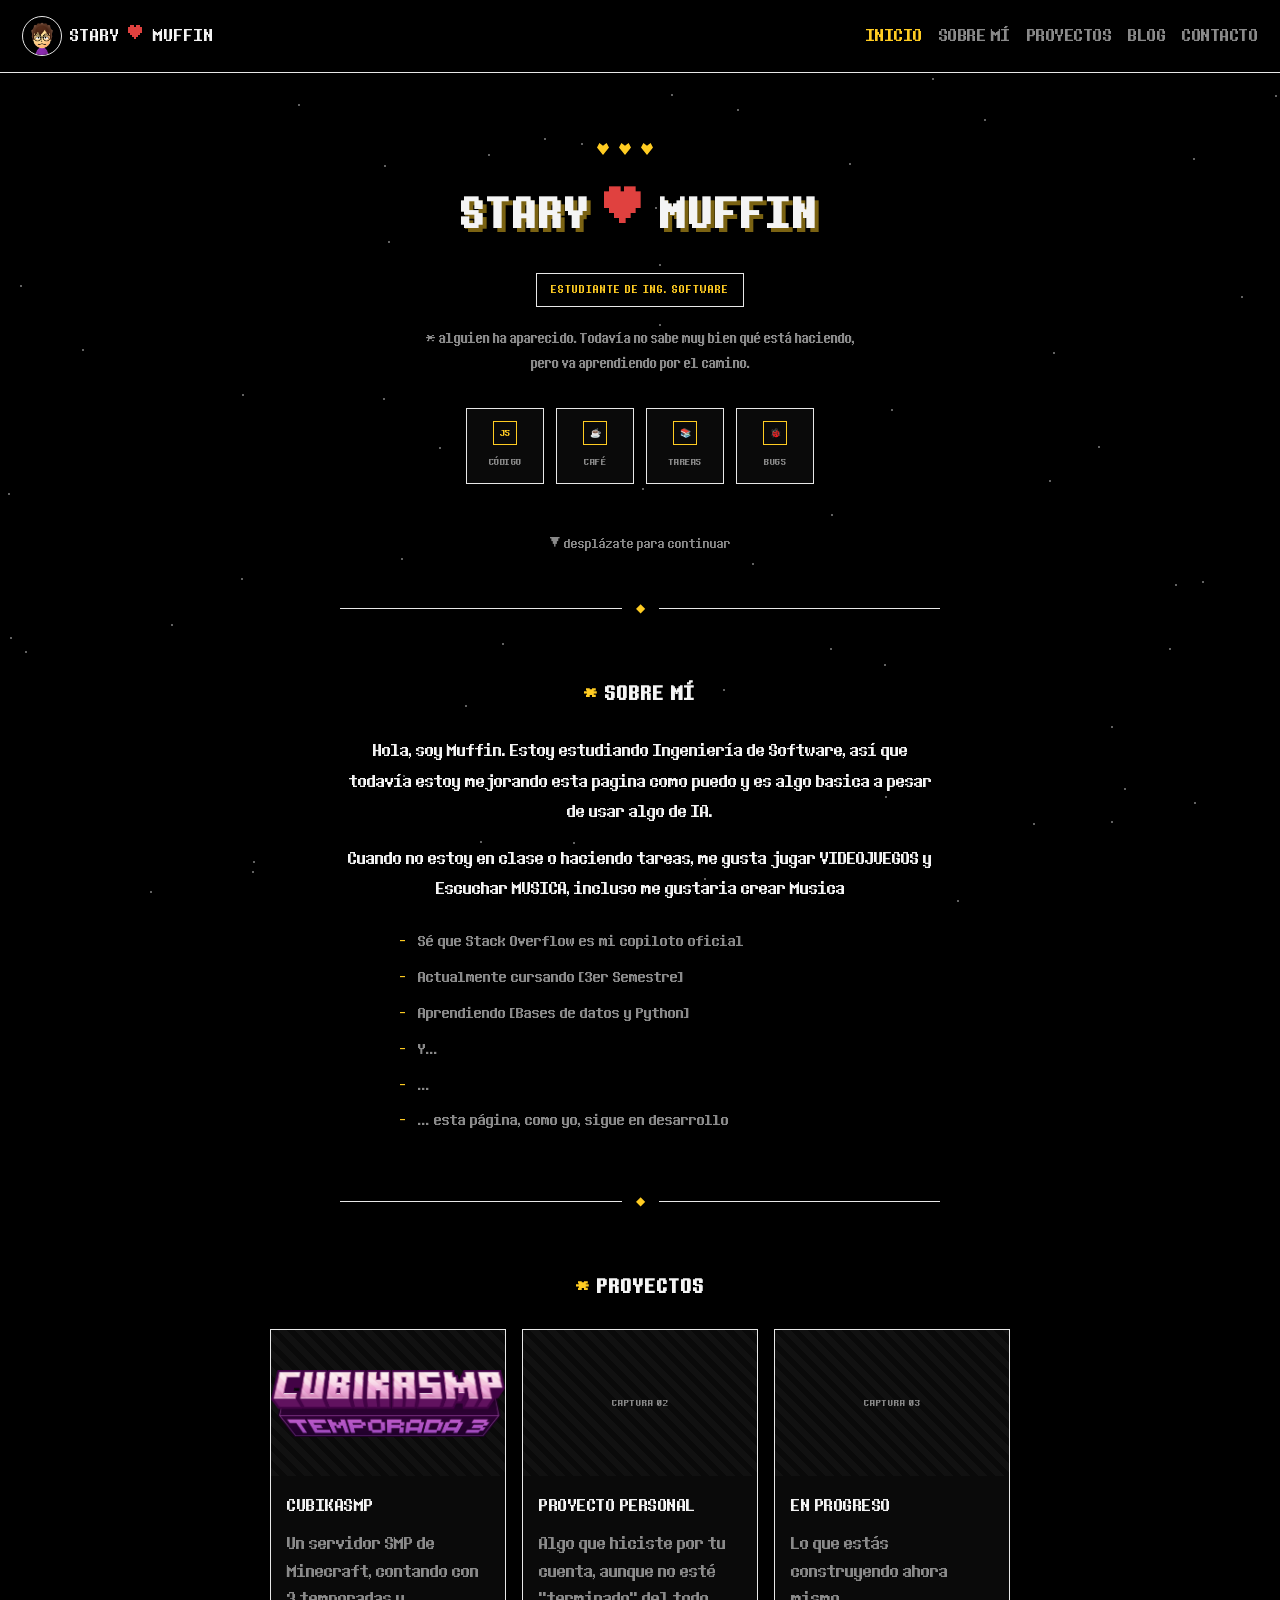
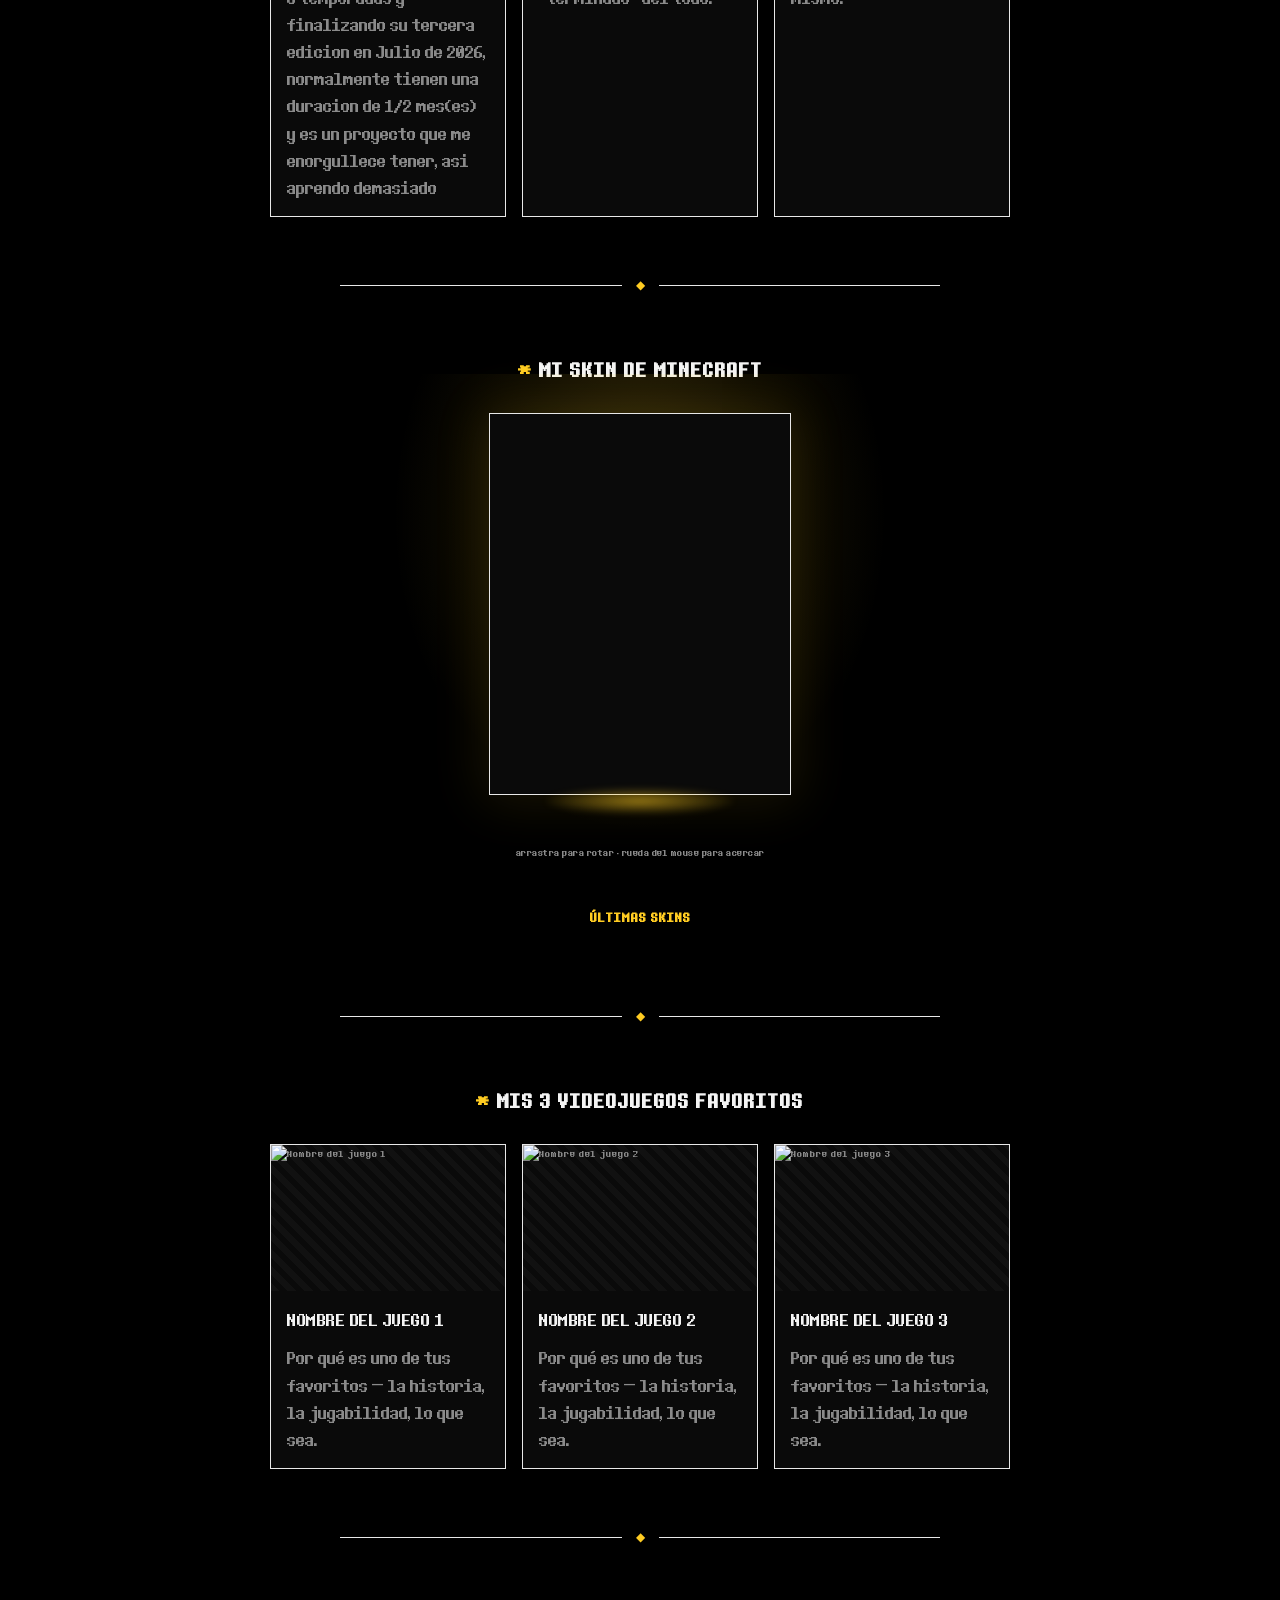
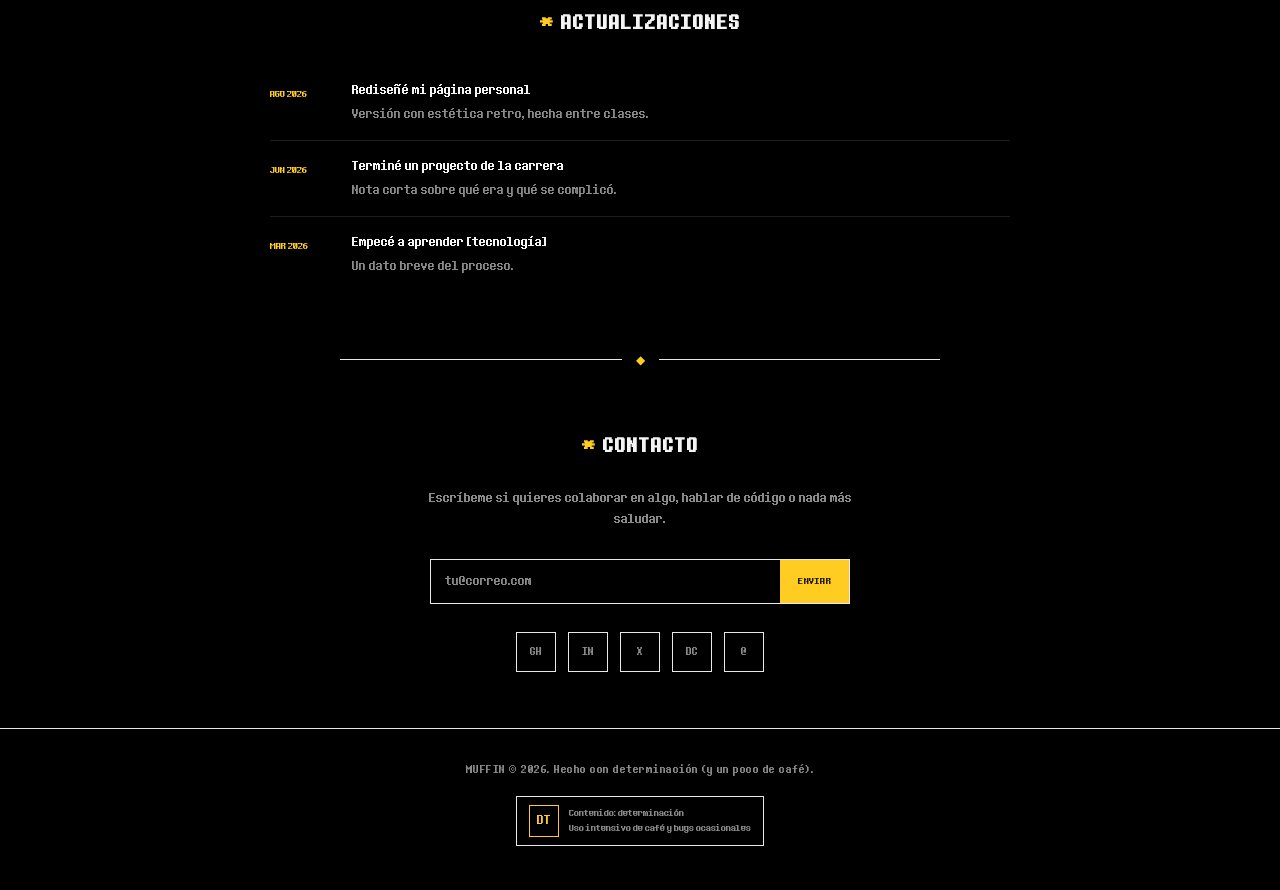
==== index.html @ 9b5c712a "Fix HTML formatting for navigation logo" ====
<!DOCTYPE html>
<html lang="es">
<head>
<meta charset="UTF-8">
<meta name="viewport" content="width=device-width, initial-scale=1.0, viewport-fit=cover">
<meta name="theme-color" content="#000000">
<title>STARYMUFFIN</title>
<link rel="stylesheet" href="style.css">
</head>
<body>

<div id="stars"></div>

<nav>
  <a href="#inicio" class="nav-logo"><span class="nav-avatar-wrap"><img class="nav-avatar nav-avatar-normal" src="images/avatar.png" alt="" onerror="this.style.display='none'"><img class="nav-avatar nav-avatar-hover" src="images/avatar-hover.png" alt="" onerror="this.style.display='none'"></span> STARY <span class="heart">♥</span> MUFFIN </a>
  <ul class="nav-links" id="navlinks">
    <li><a href="#inicio">INICIO</a></li>
    <li><a href="#sobre-mi">SOBRE MÍ</a></li>
    <li><a href="#proyectos">PROYECTOS</a></li>
    <li><a href="blog.html">BLOG</a></li>
    <li><a href="#contacto">CONTACTO</a></li>
  </ul>
</nav>

<section class="hero" id="inicio">
  <div class="souls"><div class="soul"></div><div class="soul"></div><div class="soul"></div></div>
  <h1> STARY <span class="heart">♥</span> MUFFIN </h1>
  <div class="chapter-tag">ESTUDIANTE DE ING. SOFTWARE</div>
  <p class="tagline">* alguien ha aparecido. Todavía no sabe muy bien qué está haciendo, pero va aprendiendo por el camino.</p>

  <div class="badge-row">
    <div class="badge"><div class="icon">JS</div><span class="label">CÓDIGO</span></div>
    <div class="badge"><div class="icon">☕</div><span class="label">CAFÉ</span></div>
    <div class="badge"><div class="icon">📚</div><span class="label">TAREAS</span></div>
    <div class="badge"><div class="icon">🐞</div><span class="label">BUGS</span></div>
  </div>

  <div class="scroll-hint">▼ desplázate para continuar</div>
</section>

<div class="divider"><span class="mark">◆</span></div>

<section id="sobre-mi">
  <h2><span class="mark">*</span> SOBRE MÍ</h2>
  <p>Hola, soy Muffin. Estoy estudiando Ingeniería de Software, así que todavía estoy mejorando esta pagina como puedo y es algo basica a pesar de usar algo de IA.</p>
  <p>Cuando no estoy en clase o haciendo tareas, me gusta jugar VIDEOJUEGOS y Escuchar MUSICA, incluso me gustaria crear Musica</p>
  <ul class="quirk-list">
    <li>Sé que Stack Overflow es mi copiloto oficial</li>
    <li>Actualmente cursando [3er Semestre]</li>
    <li>Aprendiendo [Bases de datos y Python]</li>
    <li>Y...</li>
    <li>...</li>
    <li>... esta página, como yo, sigue en desarrollo</li>
  </ul>
</section>

<div class="divider"><span class="mark">◆</span></div>

<section id="proyectos">
  <h2><span class="mark">*</span> PROYECTOS</h2>
  <div class="gallery">
    <a class="card" href="#">
      <div class="card-thumb"><img src="images/cubikasmpt3.png" alt="CUBIKASMP T3"></div>
      <div class="card-body">
        <div class="p-title">CUBIKASMP</div>
        <div class="p-desc">Un servidor SMP de Minecraft, contando con 3 temporadas y finalizando su tercera edicion en Julio de 2026, normalmente tienen una duracion de 1/2 mes(es) y es un proyecto que me enorgullece tener, asi aprendo demasiado</div>
      </div>
    </a>
    <a class="card" href="images/cubikasmpt3">
      <div class="card-thumb">CAPTURA 02</div>
      <div class="card-body">
        <div class="p-title">PROYECTO PERSONAL</div>
        <div class="p-desc">Algo que hiciste por tu cuenta, aunque no esté "terminado" del todo.</div>
      </div>
    </a>
    <a class="card" href="#">
      <div class="card-thumb">CAPTURA 03</div>
      <div class="card-body">
        <div class="p-title">EN PROGRESO</div>
        <div class="p-desc">Lo que estás construyendo ahora mismo.</div>
      </div>
    </a>
  </div>
</section>

<div class="divider"><span class="mark">◆</span></div>

<section id="minecraft">
  <h2><span class="mark">*</span> MI SKIN DE MINECRAFT</h2>
  <div class="mc-viewer-wrap">
    <div class="mc-stage-lg">
      <canvas id="mc-canvas" width="300" height="380"></canvas>
      <span class="mc-pedestal-lg"></span>
    </div>
    <div class="upload-status" id="mc-status" style="text-align:center;"></div>
    <p class="mc-hint">arrastra para rotar · rueda del mouse para acercar</p>
  </div>

  <h3 class="mc-sub-title">ÚLTIMAS SKINS</h3>
  <div class="mc-recent-grid" id="mc-recent-grid"></div>
</section>

<div class="divider"><span class="mark">◆</span></div>

<section id="videojuegos">
  <h2><span class="mark">*</span> MIS 3 VIDEOJUEGOS FAVORITOS</h2>
  <div class="gallery">
    <a class="card" href="#">
      <div class="card-thumb"><img src="images/juego1.png" alt="Nombre del juego 1"></div>
      <div class="card-body">
        <div class="p-title">NOMBRE DEL JUEGO 1</div>
        <div class="p-desc">Por qué es uno de tus favoritos — la historia, la jugabilidad, lo que sea.</div>
      </div>
    </a>
    <a class="card" href="#">
      <div class="card-thumb"><img src="images/juego2.png" alt="Nombre del juego 2"></div>
      <div class="card-body">
        <div class="p-title">NOMBRE DEL JUEGO 2</div>
        <div class="p-desc">Por qué es uno de tus favoritos — la historia, la jugabilidad, lo que sea.</div>
      </div>
    </a>
    <a class="card" href="#">
      <div class="card-thumb"><img src="images/juego3.png" alt="Nombre del juego 3"></div>
      <div class="card-body">
        <div class="p-title">NOMBRE DEL JUEGO 3</div>
        <div class="p-desc">Por qué es uno de tus favoritos — la historia, la jugabilidad, lo que sea.</div>
      </div>
    </a>
  </div>
</section>

<div class="divider"><span class="mark">◆</span></div>

<section>
  <h2><span class="mark">*</span> ACTUALIZACIONES</h2>
  <div class="timeline">
    <div class="tl-item">
      <div class="tl-date">AGO 2026</div>
      <div class="tl-text"><div class="tl-title">Rediseñé mi página personal</div><div class="tl-sub">Versión con estética retro, hecha entre clases.</div></div>
    </div>
    <div class="tl-item">
      <div class="tl-date">JUN 2026</div>
      <div class="tl-text"><div class="tl-title">Terminé un proyecto de la carrera</div><div class="tl-sub">Nota corta sobre qué era y qué se complicó.</div></div>
    </div>
    <div class="tl-item">
      <div class="tl-date">MAR 2026</div>
      <div class="tl-text"><div class="tl-title">Empecé a aprender [tecnología]</div><div class="tl-sub">Un dato breve del proceso.</div></div>
    </div>
  </div>
</section>

<div class="divider"><span class="mark">◆</span></div>

<section id="contacto">
  <h2><span class="mark">*</span> CONTACTO</h2>
  <p class="contact-lead">Escríbeme si quieres colaborar en algo, hablar de código o nada más saludar.</p>
  <form class="contact-form" onsubmit="return false;">
    <input type="email" placeholder="tu@correo.com" required>
    <button type="submit">ENVIAR</button>
  </form>
  <div class="social-row">
    <a href="#" title="GitHub">GH</a>
    <a href="https://www.instagram.com/bru.6z.alr21/" title="Instagram">IN</a>
    <a href="#" title="X / Twitter">X</a>
    <a href="https://discord.gg/nAnSGYSqrS" title="Discord">DC</a>
    <a href="mailto:bruceeabdiel321@gmail.com" title="Correo">@</a>
  </div>
</section>

<footer>
  <div class="copy">MUFFIN © 2026. Hecho con determinación (y un poco de café).</div>
  <div class="rating-box">
    <div class="r-mark">DT</div>
    <div class="r-desc">Contenido: determinación<br>Uso intensivo de café y bugs ocasionales</div>
  </div>
</footer>

<script src="stars.js"></script>
<script src="font-detect.js"></script>
<script>
const sections = document.querySelectorAll('section[id]');
const navLinks = document.querySelectorAll('#navlinks a');
const obs = new IntersectionObserver((entries)=>{
  entries.forEach(entry=>{
    if(entry.isIntersecting){
      navLinks.forEach(l=>l.classList.remove('active'));
      const active = document.querySelector('#navlinks a[href="#'+entry.target.id+'"]');
      if(active) active.classList.add('active');
    }
  });
},{rootMargin:'-40% 0px -50% 0px'});
sections.forEach(s=>obs.observe(s));
</script>

<script type="module">
  import * as skinview3d from "https://cdn.jsdelivr.net/npm/skinview3d@3.4.2/+esm";
  window.skinview3d = skinview3d;
  window.dispatchEvent(new Event('skinview3d-ready'));
</script>
<script src="minecraft-skin.js"></script>

</body>
</html>
---- style.css ----
@import url('https://fonts.googleapis.com/css2?family=Press+Start+2P&family=VT323&display=swap');

/*
  DETERMINATION SANS / DETERMINATION MONO
  ----------------------------------------
  Recreación hecha por fans de la fuente propietaria de Undertale/Deltarune
  (creada por Toby Fox). No se incrusta el archivo binario aquí porque no
  hay forma de garantizar un enlace de descarga permanente y con licencia
  clara.

  Para tener la fuente 100% real:
  1. Descarga "Determination Sans Web" (dafont.com o fontstruct.com).
  2. Crea una carpeta "fonts" junto a estos archivos.
  3. Copia ahí los .woff / .woff2 / .ttf.
  4. Ajusta las rutas de @font-face si el nombre del archivo cambia.

  Sin la fuente, el sitio cae automáticamente a Press Start 2P
  (pixel font libre), así que igual se ve bien desde el primer momento.
*/
@font-face{
  font-family:'Determination Sans';
  src:url('./fonts/DeterminationSansWeb-Regular.woff2') format('woff2'),
      url('./fonts/DeterminationSansWeb-Regular.woff') format('woff'),
      url('./fonts/DeterminationSansWeb-Regular.ttf') format('truetype');
  font-display:swap;
}

:root{
  --bg:#000000;
  --panel:#0a0a0a;
  --white:#f4f4f4;
  --dim:#8a8a8a;
  --gold:#ffcc22;
  --gold-dim:#7a6212;
  --border:#e8e8e8;
  --pixel:'Determination Sans','Press Start 2P',monospace;
}

*{box-sizing:border-box;margin:0;padding:0;}

/* Los <button> no heredan la tipografía de la página por defecto en
   los navegadores (usan la fuente del sistema) — esto lo corrige para
   TODOS los botones del sitio de una sola vez (post-card, select-card,
   filtros de etiquetas, etc.), aunque no tengan su propio font-family. */
button{font-family:inherit;}
html{scroll-behavior:smooth;}

html,body{background:var(--bg);color:var(--white);min-height:100%;}

body{
  font-family:var(--pixel);
  font-size:13px;
  line-height:2;
  position:relative;
  overflow-x:hidden;
}

/* Si el navegador confirmó que Determination Sans cargó de verdad
   (ver font-detect.js), el texto de lectura se agranda un poco —
   esa fuente se ve más chica que el respaldo Press Start 2P al
   mismo tamaño en px. Solo afecta texto, no botones/etiquetas/nav. */
html.has-determination-sans body{ font-size:15px; }
html.has-determination-sans .hero p.tagline{ font-size:15px; }
html.has-determination-sans .page-header p{ font-size:14px; }
html.has-determination-sans #sobre-mi p{ font-size:16px; }
html.has-determination-sans .contact-lead{ font-size:14px; }
html.has-determination-sans .post-card .pc-title{ font-size:17px; }
html.has-determination-sans .post-card .pc-excerpt{ font-size:14px; }
html.has-determination-sans .post-detail .pd-body{ font-size:15px; }

/* estrellas de fondo */
#stars{position:fixed;inset:0;z-index:0;pointer-events:none;}
.star{position:absolute;width:2px;height:2px;background:var(--white);opacity:.4;animation:twinkle 3s infinite ease-in-out;}
@keyframes twinkle{0%,100%{opacity:.12;}50%{opacity:.8;}}

/* ---------- nav ---------- */
nav{
  position:sticky;top:0;z-index:10;
  display:flex;align-items:center;justify-content:space-between;
  padding:16px 22px;
  background:rgba(0,0,0,.92);
  border-bottom:1px solid var(--border);
}
.nav-logo{font-family:var(--pixel);font-size:16px;letter-spacing:1px;color:var(--white);text-decoration:none;display:inline-flex;align-items:center;gap:8px;}
.nav-logo .heart{color:#e0413f;}
.nav-avatar-wrap{position:relative;width:40px;height:40px;flex:none;display:inline-block;}
.nav-avatar-wrap .nav-avatar{position:absolute;top:0;left:0;width:40px;height:40px;object-fit:cover;border:1px solid var(--border);border-radius:50%;transition:opacity .15s ease;}
.nav-avatar-wrap .nav-avatar-hover{opacity:0;}
.nav-logo:hover .nav-avatar-normal{opacity:0;}
.nav-logo:hover .nav-avatar-hover{opacity:1;}
.nav-links{display:flex;flex-wrap:wrap;gap:16px;list-style:none;}
.nav-links a{font-family:var(--pixel);font-size:16px;letter-spacing:.5px;color:var(--dim);text-decoration:none;transition:color .15s;}
.nav-links a:hover,.nav-links a.active{color:var(--gold);}

/* ---------- hero (home) ---------- */
.hero{position:relative;z-index:1;text-align:center;padding:70px 18px 40px;}
.souls{display:flex;justify-content:center;gap:10px;margin-bottom:20px;transform: translateX(-15px); /* Mueve los corazones a la izquierda */}
.soul{width:12px;height:12px;background:var(--gold);clip-path:polygon(50% 100%,0% 38%,20% 0%,50% 22%,80% 0%,100% 38%);animation:pulse 1.6s infinite ease-in-out;}
.soul:nth-child(2){animation-delay:.2s;}
.soul:nth-child(3){animation-delay:.4s;}
@keyframes pulse{0%,100%{transform:scale(1);opacity:.6;}50%{transform:scale(1.25);opacity:1;}}

.hero h1{font-family:var(--pixel);font-size:clamp(20px,6vw,40px);letter-spacing:3px;color:var(--white);text-shadow:4px 4px 0 var(--gold-dim);}
.hero h1 .heart{color:#e0413f;text-shadow:none;}

.chapter-tag{display:inline-block;margin-top:18px;padding:6px 14px;border:1px solid var(--border);font-size:10px;letter-spacing:1px;color:var(--gold);}

.hero p.tagline{margin-top:20px;font-size:13px;line-height:1.9;color:var(--dim);max-width:440px;margin-left:auto;margin-right:auto;}

.badge-row{display:flex;flex-wrap:wrap;justify-content:center;gap:12px;margin-top:32px;}
.badge{display:flex;flex-direction:column;align-items:center;gap:8px;width:78px;padding:12px 4px;border:1px solid var(--border);background:var(--panel);}
.badge .icon{width:24px;height:24px;border:1px solid var(--gold);display:flex;align-items:center;justify-content:center;font-size:9px;color:var(--gold);}
.badge span.label{font-size:9px;color:var(--dim);letter-spacing:.5px;text-align:center;}

.scroll-hint{margin-top:50px;font-size:11px;color:var(--dim);animation:bob 1.6s infinite ease-in-out;}
@keyframes bob{0%,100%{transform:translateY(0);}50%{transform:translateY(6px);}}

/* ---------- small page header (blog / new post) ---------- */
.page-header{position:relative;z-index:1;text-align:center;padding:56px 18px 20px;}
.page-header h1{font-family:var(--pixel);font-size:clamp(18px,5vw,28px);letter-spacing:2px;color:var(--white);text-shadow:3px 3px 0 var(--gold-dim);}
.page-header p{margin-top:16px;font-size:12px;line-height:1.8;color:var(--dim);max-width:440px;margin-left:auto;margin-right:auto;}

/* ---------- divider ---------- */
.divider{position:relative;z-index:1;display:flex;align-items:center;gap:14px;max-width:640px;margin:0 auto;padding:0 20px;}
.divider::before,.divider::after{content:"";flex:1;height:1px;background:var(--border);}
.divider .mark{color:var(--gold);font-size:12px;}

/* ---------- section shells ---------- */
section{position:relative;z-index:1;max-width:780px;margin:0 auto;padding:56px 20px;}
section h2{font-family:var(--pixel);font-size:clamp(14px,3vw,18px);letter-spacing:1px;color:var(--white);margin-bottom:24px;text-align:center;}
section h2 .mark{color:var(--gold);}

/* ---------- about ---------- */
#sobre-mi p{font-size:16px;line-height:1.9;color:var(--white);max-width:600px;margin:0 auto 16px;text-align:center;}
.quirk-list{list-style:none;max-width:480px;margin:26px auto 0;display:flex;flex-direction:column;gap:12px;}
.quirk-list li{font-size:14px;line-height:1.7;color:var(--dim);padding-left:18px;position:relative;}
.quirk-list li::before{content:"-";position:absolute;left:0;color:var(--gold);}

/* ---------- gallery / cards ---------- */
.gallery{display:grid;grid-template-columns:repeat(auto-fit,minmax(200px,1fr));gap:16px;margin-top:8px;}
.card{border:1px solid var(--border);background:var(--panel);overflow:hidden;text-decoration:none;color:inherit;display:block;transition:transform .15s, border-color .15s;}
.card:hover{transform:translateY(-4px);border-color:var(--gold);}
.card-thumb{aspect-ratio:16/10;background:repeating-linear-gradient(45deg, #111 0 6px, #0a0a0a 6px 12px);display:flex;align-items:center;justify-content:center;font-size:9px;color:var(--dim);letter-spacing:1px;}
.card-thumb img {width: 100%;height: 100%; object-fit: contain; /* Esto obliga a la imagen a no cortarse */display: block;}
.card-body{padding:14px 16px;}
.card-body .p-title{font-size:16px;color:var(--white);letter-spacing:.5px;margin-bottom:8px;}
.card-body .p-desc{font-size:16px;line-height:1.7;color:var(--dim);}

/* ---------- wip / links box ---------- */
.ribbon-box{position:relative;border:1px solid var(--border);background:var(--panel);padding:36px 26px;text-align:center;overflow:hidden;}
.ribbon-box::before{content:"WIP";position:absolute;top:14px;left:-38px;transform:rotate(-45deg);background:var(--gold);color:#221a02;font-size:8px;letter-spacing:1px;padding:5px 44px;}
.ribbon-box h3{font-size:15px;letter-spacing:1px;margin-bottom:14px;}
.ribbon-box p{font-size:12px;line-height:1.8;color:var(--dim);max-width:440px;margin:0 auto 24px;}
.btn-row{display:flex;flex-wrap:wrap;justify-content:center;gap:10px;}
.btn{font-family:var(--pixel);font-size:10px;letter-spacing:.5px;color:var(--white);background:transparent;border:1px solid var(--border);padding:12px 16px;text-decoration:none;display:inline-block;cursor:pointer;transition:border-color .15s, color .15s;}
.btn:hover{border-color:var(--gold);color:var(--gold);}
.btn.btn-gold{background:var(--gold);border-color:var(--gold);color:#221a02;}
.btn.btn-gold:hover{color:#221a02;opacity:.85;}

/* ---------- timeline ---------- */
.timeline{display:flex;flex-direction:column;gap:0;margin-top:8px;}
.tl-item{display:flex;gap:18px;padding:16px 0;border-bottom:1px solid #1c1c1c;}
.tl-item:last-child{border-bottom:none;}
.tl-date{font-size:9px;color:var(--gold);min-width:64px;padding-top:4px;}
.tl-text .tl-title{font-size:12px;line-height:1.6;color:var(--white);margin-bottom:6px;}
.tl-text .tl-sub{font-size:11px;line-height:1.6;color:var(--dim);}

/* ---------- contact ---------- */
.contact-lead{text-align:center;font-size:12px;line-height:1.8;color:var(--dim);max-width:440px;margin:0 auto 28px;}
.contact-form{display:flex;gap:0;max-width:420px;margin:0 auto;border:1px solid var(--border);}
.contact-form input{flex:1;background:transparent;border:none;outline:none;color:var(--white);font-family:var(--pixel);font-size:11px;padding:14px 14px;}
.contact-form input::placeholder{color:var(--dim);}
.contact-form button{background:var(--gold);border:none;color:#221a02;font-family:var(--pixel);font-size:9px;letter-spacing:.5px;padding:0 18px;cursor:pointer;}

.social-row{display:flex;justify-content:center;gap:12px;margin-top:28px;}
.social-row a{width:40px;height:40px;border:1px solid var(--border);display:flex;align-items:center;justify-content:center;font-size:10px;color:var(--dim);text-decoration:none;transition:color .15s, border-color .15s;}
.social-row a:hover{color:var(--gold);border-color:var(--gold);}

/* ---------- footer ---------- */
footer{position:relative;z-index:1;border-top:1px solid var(--border);padding:32px 20px 44px;text-align:center;}
footer .copy{font-size:10px;color:var(--dim);letter-spacing:.5px;line-height:1.7;}
.rating-box{display:inline-flex;align-items:center;gap:10px;margin-top:18px;border:1px solid var(--border);padding:8px 12px;}
.rating-box .r-mark{font-size:11px;color:var(--gold);border:1px solid var(--gold);padding:4px 7px;}
.rating-box .r-desc{font-size:9px;line-height:1.6;color:var(--dim);text-align:left;}

/* ================= BLOG ================= */
.blog-toolbar{display:flex;flex-wrap:wrap;align-items:center;justify-content:space-between;gap:16px;max-width:780px;margin:0 auto 30px;padding:0 20px;position:relative;z-index:1;}
.tag-filters{display:flex;flex-wrap:wrap;gap:8px;}
.tag-btn{font-family:var(--pixel);font-size:9px;letter-spacing:.5px;color:var(--dim);background:transparent;border:1px solid var(--border);padding:8px 12px;cursor:pointer;transition:color .15s,border-color .15s;}
.tag-btn:hover{color:var(--white);}
.tag-btn.active{color:#221a02;background:var(--gold);border-color:var(--gold);}

.post-list{display:flex;flex-direction:column;gap:14px;max-width:780px;margin:0 auto;padding:0 20px 60px;position:relative;z-index:1;}
.post-card{display:flex;align-items:stretch;width:100%;text-align:left;background:var(--panel);border:1px solid var(--border);padding:0;cursor:pointer;transition:border-color .15s;overflow:hidden;}
.post-card:hover{border-color:var(--gold);}
.post-card .pc-cover{width:140px;height:140px;flex:none;object-fit:contain;background:var(--bg);display:block;border-right:1px solid var(--border);}
.post-card .pc-inner{flex:1;min-width:0;padding:16px 20px;display:flex;flex-direction:column;justify-content:center;gap:4px;}
.post-card .pc-top{display:flex;flex-wrap:wrap;align-items:baseline;justify-content:space-between;gap:8px;}
.post-card .pc-title{font-size:18px;letter-spacing:.5px;color:var(--white);}
.post-card .pc-date{font-size:11px;color:var(--gold);white-space:nowrap;}
.post-card .pc-excerpt{
  font-size:15px;line-height:1.7;color:var(--dim);margin:2px 0 8px;
  display:-webkit-box;-webkit-line-clamp:2;-webkit-box-orient:vertical;overflow:hidden;
}
.post-card .pc-tags{display:flex;flex-wrap:wrap;align-items:center;gap:6px;}
.post-card .pc-more{margin-left:auto;font-size:9px;color:var(--dim);letter-spacing:.5px;white-space:nowrap;transition:color .15s;}
.post-card:hover .pc-more{color:var(--gold);}

@media (max-width:560px){
  .post-card{flex-direction:column;}
  .post-card .pc-cover{width:100%;height:170px;border-right:none;border-bottom:1px solid var(--border);}
}
.pill{font-size:9px;letter-spacing:.5px;color:var(--gold);border:1px solid var(--gold-dim);padding:4px 8px;}
.empty-note{text-align:center;font-size:12px;color:var(--dim);padding:40px 0;}

.post-detail{max-width:700px;margin:0 auto;padding:0 20px 60px;position:relative;z-index:1;}
.post-detail .back-link{display:inline-block;font-size:10px;color:var(--dim);text-decoration:none;margin-bottom:24px;}
.post-detail .back-link:hover{color:var(--gold);}
.post-detail h1{font-family:var(--pixel);font-size:clamp(16px,4vw,24px);letter-spacing:1px;color:var(--white);margin-bottom:10px;text-shadow:3px 3px 0 var(--gold-dim);}
.post-detail .pd-meta{font-size:9px;color:var(--gold);margin-bottom:18px;}
.post-detail .pd-tags{display:flex;flex-wrap:wrap;gap:6px;margin-bottom:26px;}
.post-detail .pd-cover{width:100%;border:1px solid var(--border);margin-bottom:26px;display:block;}
.post-detail .pd-body{font-size:13px;line-height:2;color:var(--white);}
.post-detail .pd-body p{margin-bottom:16px;}
.post-detail .pd-body figure{margin:0 0 20px;}
.post-detail .pd-body figure img{width:100%;border:1px solid var(--border);display:block;}
.post-detail .pd-body figure figcaption{font-size:10px;color:var(--dim);text-align:center;margin-top:8px;letter-spacing:.5px;}

/* ---------- embeds: youtube / twitter / discord ---------- */
.pd-body .embed-block{margin:32px 0;display:flex;justify-content:center;}
.pd-body .video-frame{position:relative;width:100%;max-width:640px;aspect-ratio:16/9;border:1px solid var(--border);background:#000;overflow:hidden;}
.pd-body .video-frame iframe{position:absolute;inset:0;width:100%;height:100%;border:0;}
.pd-body .embed-tweet{width:100%;max-width:550px;margin-left:auto;margin-right:auto;}
.pd-body blockquote.twitter-tweet{
  margin:0 auto;max-width:550px;border:1px solid var(--border);background:var(--panel);
  color:var(--dim);padding:16px;font-size:12px;line-height:1.7;font-family:var(--pixel);
}
.pd-body blockquote.twitter-tweet a{color:var(--gold);}
.discord-card{display:flex;align-items:center;gap:14px;border:1px solid var(--border);background:var(--panel);padding:16px 20px;text-decoration:none;color:var(--white);transition:border-color .15s;max-width:420px;}
.discord-card:hover{border-color:var(--gold);}
.discord-icon{width:36px;height:36px;flex:none;border:1px solid var(--gold);display:flex;align-items:center;justify-content:center;font-family:var(--pixel);font-size:11px;color:var(--gold);}
.discord-text{display:flex;flex-direction:column;gap:6px;font-size:11px;}
.discord-text strong{color:var(--white);letter-spacing:.5px;}
.discord-sub{font-size:10px;color:var(--dim);word-break:break-all;}

.spotify-frame{width:100%;max-width:500px;margin:0 auto;}
.spotify-frame iframe{width:100%;display:block;border-radius:4px;}

/* ---------- títulos dentro del contenido ---------- */
.pd-body .pd-heading-lg{font-family:var(--pixel);font-size:22px;letter-spacing:1px;color:var(--gold);text-align:center;margin:34px 0 16px;text-shadow:2px 2px 0 var(--gold-dim);}
.pd-body .pd-heading-lg:first-child{margin-top:0;}
.pd-body .pd-heading-sm{font-family:var(--pixel);font-size:16px;letter-spacing:.5px;color:var(--white);text-align:center;margin:26px 0 12px;}
.pd-body .pd-heading-sm:first-child{margin-top:0;}

/* ---------- NSFW blur ---------- */
.nsfw-wrap{position:relative;overflow:hidden;}
.nsfw-img{filter:blur(26px) saturate(.6);transform:scale(1.08);transition:filter .25s ease, transform .25s ease;display:block;}
.nsfw-wrap.revealed .nsfw-img{filter:none;transform:none;}
.nsfw-overlay{position:absolute;inset:0;width:100%;height:100%;background:rgba(0,0,0,.55);border:none;display:flex;flex-direction:column;align-items:center;justify-content:center;gap:6px;cursor:pointer;padding:10px;}
.nsfw-wrap.revealed .nsfw-overlay{display:none;}
.nsfw-tag{font-family:var(--pixel);font-size:10px;letter-spacing:1px;color:#ff6b6b;border:1px solid #ff6b6b;padding:4px 10px;background:rgba(0,0,0,.4);}
.nsfw-label{font-size:11px;color:var(--white);text-align:center;letter-spacing:.5px;}
.nsfw-static-tag{position:absolute;top:8px;left:8px;background:rgba(0,0,0,.65);color:#ff6b6b;font-family:var(--pixel);font-size:8px;letter-spacing:1px;padding:4px 8px;border:1px solid #ff6b6b;}
.nsfw-wrap.pc-cover-wrap{width:140px;height:140px;flex:none;display:block;border-right:1px solid var(--border);}
.nsfw-wrap.pc-cover-wrap img{width:100%;height:100%;object-fit:contain;background:var(--bg);}
@media (max-width:560px){
  .nsfw-wrap.pc-cover-wrap{width:100%;height:170px;border-right:none;border-bottom:1px solid var(--border);}
}
.nsfw-wrap.pd-cover-wrap{width:100%;border:1px solid var(--border);margin-bottom:26px;display:block;}
.nsfw-wrap.pd-cover-wrap img{width:100%;display:block;}
.nsfw-wrap.figure-wrap{display:block;}
.nsfw-wrap.figure-wrap img{width:100%;border:1px solid var(--border);}

/* ---------- archivos: audio / texto / genérico ---------- */
.pd-body .embed-audio,.pd-body .embed-textfile,.pd-body .embed-file{max-width:100%;}
.audio-frame{width:100%;max-width:500px;margin:0 auto;border:1px solid var(--border);background:var(--panel);padding:16px;}
.audio-label{font-size:11px;color:var(--gold);margin-bottom:10px;letter-spacing:.5px;}
.audio-frame audio{width:100%;}
.text-frame{width:100%;max-width:600px;margin:0 auto;border:1px solid var(--border);background:var(--panel);}
.text-frame-head{display:flex;align-items:center;justify-content:space-between;gap:10px;padding:12px 14px;border-bottom:1px solid var(--border);font-size:11px;color:var(--white);letter-spacing:.5px;}
.text-frame-body{padding:16px;font-family:var(--pixel);font-size:11px;line-height:1.7;color:var(--dim);white-space:pre-wrap;word-break:break-word;max-height:320px;overflow:auto;}
.file-card{display:flex;align-items:center;gap:14px;border:1px solid var(--border);background:var(--panel);padding:16px 20px;text-decoration:none;color:var(--white);transition:border-color .15s;max-width:420px;margin:0 auto;}
.file-card:hover{border-color:var(--gold);}
.file-icon{width:40px;height:40px;flex:none;border:1px solid var(--gold);display:flex;align-items:center;justify-content:center;font-family:var(--pixel);font-size:9px;color:var(--gold);}
.file-text{display:flex;flex-direction:column;gap:6px;font-size:11px;min-width:0;}
.file-text strong{color:var(--white);letter-spacing:.5px;}
.file-sub{font-size:10px;color:var(--dim);word-break:break-all;}
.file-preview-generic{font-size:11px;color:var(--dim);padding:10px 0;}
.text-local-preview{font-family:var(--pixel);font-size:10px;line-height:1.6;color:var(--dim);white-space:pre-wrap;word-break:break-word;max-height:160px;overflow:auto;background:var(--bg);border:1px solid var(--border);padding:10px;}

/* ================= NEW POST FORM ================= */
.form-wrap{max-width:640px;margin:0 auto;padding:0 20px 60px;position:relative;z-index:1;display:flex;flex-direction:column;gap:22px;}
.field label{display:block;font-size:10px;letter-spacing:.5px;color:var(--gold);margin-bottom:8px;}
.field input[type="text"],
.field input[type="date"],
.field select,
.field textarea{
  width:100%;background:var(--panel);border:1px solid var(--border);color:var(--white);
  font-family:var(--pixel);font-size:12px;line-height:1.8;padding:12px 14px;outline:none;
}
.field input:focus,.field select:focus,.field textarea:focus{border-color:var(--gold);}
.field textarea{resize:vertical;min-height:90px;}
.field .hint{font-size:9px;color:var(--dim);margin-top:6px;line-height:1.6;}

.code-box{position:relative;border:1px solid var(--border);background:var(--panel);}
.code-box pre{padding:18px;font-family:var(--pixel);font-size:11px;line-height:1.8;color:var(--white);white-space:pre-wrap;word-break:break-word;max-height:340px;overflow:auto;}
.code-box .copy-btn{position:absolute;top:10px;right:10px;font-family:var(--pixel);font-size:9px;color:var(--dim);background:var(--bg);border:1px solid var(--border);padding:6px 10px;cursor:pointer;}
.code-box .copy-btn:hover{color:var(--gold);border-color:var(--gold);}

.notice{font-size:11px;line-height:1.8;color:var(--dim);border:1px dashed var(--border);padding:14px 16px;}
.notice strong{color:var(--gold);}

/* ---------- image picker ---------- */
.img-picker{border:1px solid var(--border);background:var(--panel);padding:16px;}
.img-tabs{display:flex;gap:8px;margin-bottom:12px;}
.img-tab{font-family:var(--pixel);font-size:9px;letter-spacing:.5px;color:var(--dim);background:transparent;border:1px solid var(--border);padding:8px 12px;cursor:pointer;}
.img-tab.active{color:#221a02;background:var(--gold);border-color:var(--gold);}
.img-pane{display:none;}
.img-pane.active{display:block;}
.img-pane input[type="text"],.img-pane input[type="file"]{
  width:100%;background:var(--bg);border:1px solid var(--border);color:var(--white);
  font-family:var(--pixel);font-size:11px;padding:10px 12px;outline:none;
}
.img-pane input[type="text"]:focus{border-color:var(--gold);}
.img-preview{margin-top:12px;display:none;}
.img-preview img{max-width:100%;max-height:160px;border:1px solid var(--border);display:block;}
.img-preview.show{display:block;}
.img-alt-row{margin-top:12px;}
.img-alt-row label{display:block;font-size:9px;color:var(--gold);margin-bottom:6px;letter-spacing:.5px;}
.upload-status{font-size:9px;letter-spacing:.5px;margin-top:8px;line-height:1.6;min-height:12px;}
.upload-status.info{color:var(--dim);}
.upload-status.success{color:var(--gold);}
.upload-status.error{color:#ff6b6b;}
.toolbar-row{display:flex;justify-content:space-between;align-items:center;margin-bottom:8px;}
.toolbar-row label{margin-bottom:0;}

.nsfw-check{display:flex;align-items:center;gap:8px;margin-top:12px;font-size:10px;color:var(--dim);letter-spacing:.5px;cursor:pointer;}
.nsfw-check input{accent-color:var(--gold);width:14px;height:14px;}
.btn-sm{padding:6px 10px;font-size:9px;}

/* ---------- barra de texto enriquecido ---------- */
.format-toolbar{display:flex;flex-wrap:wrap;align-items:center;gap:8px;margin-bottom:8px;}
.fmt-btn{font-family:var(--pixel);font-size:11px;color:var(--white);background:var(--panel);border:1px solid var(--border);width:32px;height:32px;cursor:pointer;transition:border-color .15s,color .15s;}
.fmt-btn:hover{border-color:var(--gold);color:var(--gold);}
#fmtColorPicker{width:32px;height:32px;padding:2px;border:1px solid var(--border);background:var(--panel);cursor:pointer;}
.fmt-hint{font-size:9px;color:var(--dim);letter-spacing:.5px;}

/* ---------- login gate ---------- */
.login-screen{max-width:440px;margin:60px auto;padding:0 20px;position:relative;z-index:1;}
.login-box{border:1px solid var(--border);background:var(--panel);padding:30px 26px;}
.login-box h2{font-family:var(--pixel);font-size:14px;letter-spacing:1px;color:var(--gold);margin-bottom:16px;text-align:center;}
.login-box .field{margin-bottom:16px;}
.login-box .field:last-of-type{margin-bottom:0;}
.session-bar{display:flex;flex-wrap:wrap;align-items:center;justify-content:space-between;gap:10px;max-width:640px;margin:0 auto 24px;padding:0 20px;position:relative;z-index:1;}
.session-bar .who{font-size:10px;color:var(--dim);letter-spacing:.5px;}
.session-bar .who strong{color:var(--gold);}

/* ---------- status messages ---------- */
.status-msg{font-size:11px;line-height:1.8;padding:14px 16px;border:1px solid var(--border);margin-top:14px;}
.status-msg.info{color:var(--dim);}
.status-msg.success{color:var(--gold);border-color:var(--gold-dim);}
.status-msg.error{color:#ff6b6b;border-color:#5c1f1f;}
.status-msg a{color:inherit;text-decoration:underline;}

@media (max-width:560px){
  nav{flex-direction:column;gap:10px;padding:12px 16px;}
  .nav-links{justify-content:center;}
  .blog-toolbar{flex-direction:column;align-items:stretch;}
}

/* ================= SELECCIÓN DE POST (editar / borrar) ================= */
.select-list{display:flex;flex-direction:column;gap:14px;max-width:640px;margin:0 auto;padding:0 20px 40px;position:relative;z-index:1;}
.select-card{display:flex;align-items:center;gap:16px;background:var(--panel);border:1px solid var(--border);padding:16px 18px;cursor:pointer;transition:border-color .15s;text-align:left;width:100%;}
.select-card:hover{border-color:var(--gold);}
.select-card .sc-cover{width:64px;height:64px;flex:none;object-fit:cover;border:1px solid var(--border);background:var(--bg);}
.select-card .sc-cover-fallback{width:64px;height:64px;flex:none;border:1px solid var(--border);background:var(--bg);display:flex;align-items:center;justify-content:center;font-size:8px;color:var(--dim);letter-spacing:1px;}
.select-card .sc-info{min-width:0;flex:1;}
.select-card .sc-title{font-size:12px;color:var(--white);letter-spacing:.5px;margin-bottom:6px;}
.select-card .sc-date{font-size:9px;color:var(--gold);}
.select-card .sc-action{font-family:var(--pixel);font-size:9px;color:var(--dim);letter-spacing:.5px;flex:none;}

.editing-bar{display:flex;flex-wrap:wrap;align-items:center;justify-content:space-between;gap:10px;max-width:640px;margin:0 auto 20px;padding:0 20px;position:relative;z-index:1;}
.editing-bar .who{font-size:10px;color:var(--dim);}
.editing-bar .who strong{color:var(--gold);}

.danger-box{border:1px solid #5c1f1f;background:#150808;padding:26px 24px;text-align:center;}
.danger-box h3{font-family:var(--pixel);font-size:14px;color:#ff6b6b;letter-spacing:1px;margin-bottom:14px;}
.danger-box p{font-size:12px;line-height:1.8;color:var(--dim);max-width:440px;margin:0 auto 22px;}
.btn-danger{font-family:var(--pixel);font-size:10px;letter-spacing:.5px;color:#ff6b6b;background:transparent;border:1px solid #ff6b6b;padding:12px 18px;cursor:pointer;transition:background .15s,color .15s;}
.btn-danger:hover{background:#ff6b6b;color:#1a0000;}

/* ================= MINECRAFT SKIN VIEWER ================= */
.mc-viewer-wrap{display:flex;flex-direction:column;align-items:center;gap:10px;margin-bottom:44px;}

.mc-stage-lg{position:relative;display:inline-block;}
.mc-stage-lg::before{
  content:"";position:absolute;left:50%;top:-10%;width:170%;height:120%;
  transform:translateX(-50%);
  background:radial-gradient(ellipse at center 30%, rgba(255,204,34,.22) 0%, rgba(255,204,34,.07) 40%, transparent 68%);
  pointer-events:none;z-index:0;
}
#mc-canvas{position:relative;z-index:1;border:1px solid var(--border);background:var(--panel);cursor:grab;max-width:100%;box-shadow:0 0 50px 6px rgba(255,204,34,.10);}
#mc-canvas:active{cursor:grabbing;}
.mc-pedestal-lg{
  position:absolute;left:50%;bottom:-10px;width:62%;height:26px;transform:translateX(-50%);
  background:radial-gradient(ellipse at center, rgba(255,204,34,.55) 0%, rgba(255,204,34,.15) 55%, transparent 75%);
  filter:blur(3px);pointer-events:none;z-index:2;
}

.mc-hint{font-size:9px;color:var(--dim);letter-spacing:.5px;}
.mc-sub-title{font-family:var(--pixel);font-size:12px;color:var(--gold);text-align:center;margin-bottom:18px;letter-spacing:1px;}
.mc-recent-grid{display:grid;grid-template-columns:repeat(auto-fit,minmax(120px,1fr));gap:14px;max-width:620px;margin:0 auto;}
.mc-recent-card{display:flex;flex-direction:column;align-items:center;gap:8px;background:var(--panel);border:1px solid var(--border);padding:14px 8px;cursor:pointer;transition:border-color .15s;}
.mc-recent-card:hover{border-color:var(--gold);}

.mc-mini-stage{position:relative;display:block;width:110px;height:150px;}
.mc-mini-stage::before{
  content:"";position:absolute;left:50%;top:-8%;width:180%;height:110%;
  transform:translateX(-50%);
  background:radial-gradient(ellipse at center 30%, rgba(255,204,34,.20) 0%, rgba(255,204,34,.05) 42%, transparent 68%);
  pointer-events:none;z-index:0;
}
.mc-mini-canvas{position:relative;z-index:1;width:110px;height:150px;display:block;background:var(--bg);pointer-events:none;}
.mc-pedestal-sm{
  position:absolute;left:50%;bottom:6px;width:66%;height:14px;transform:translateX(-50%);
  background:radial-gradient(ellipse at center, rgba(255,204,34,.5) 0%, rgba(255,204,34,.12) 55%, transparent 75%);
  filter:blur(2px);pointer-events:none;z-index:2;
}
.mc-mini-static{position:relative;z-index:1;width:64px;height:auto;image-rendering:pixelated;}
.mc-recent-label{font-size:9px;color:var(--white);text-align:center;letter-spacing:.5px;}
.mc-recent-date{font-size:8px;color:var(--gold);}
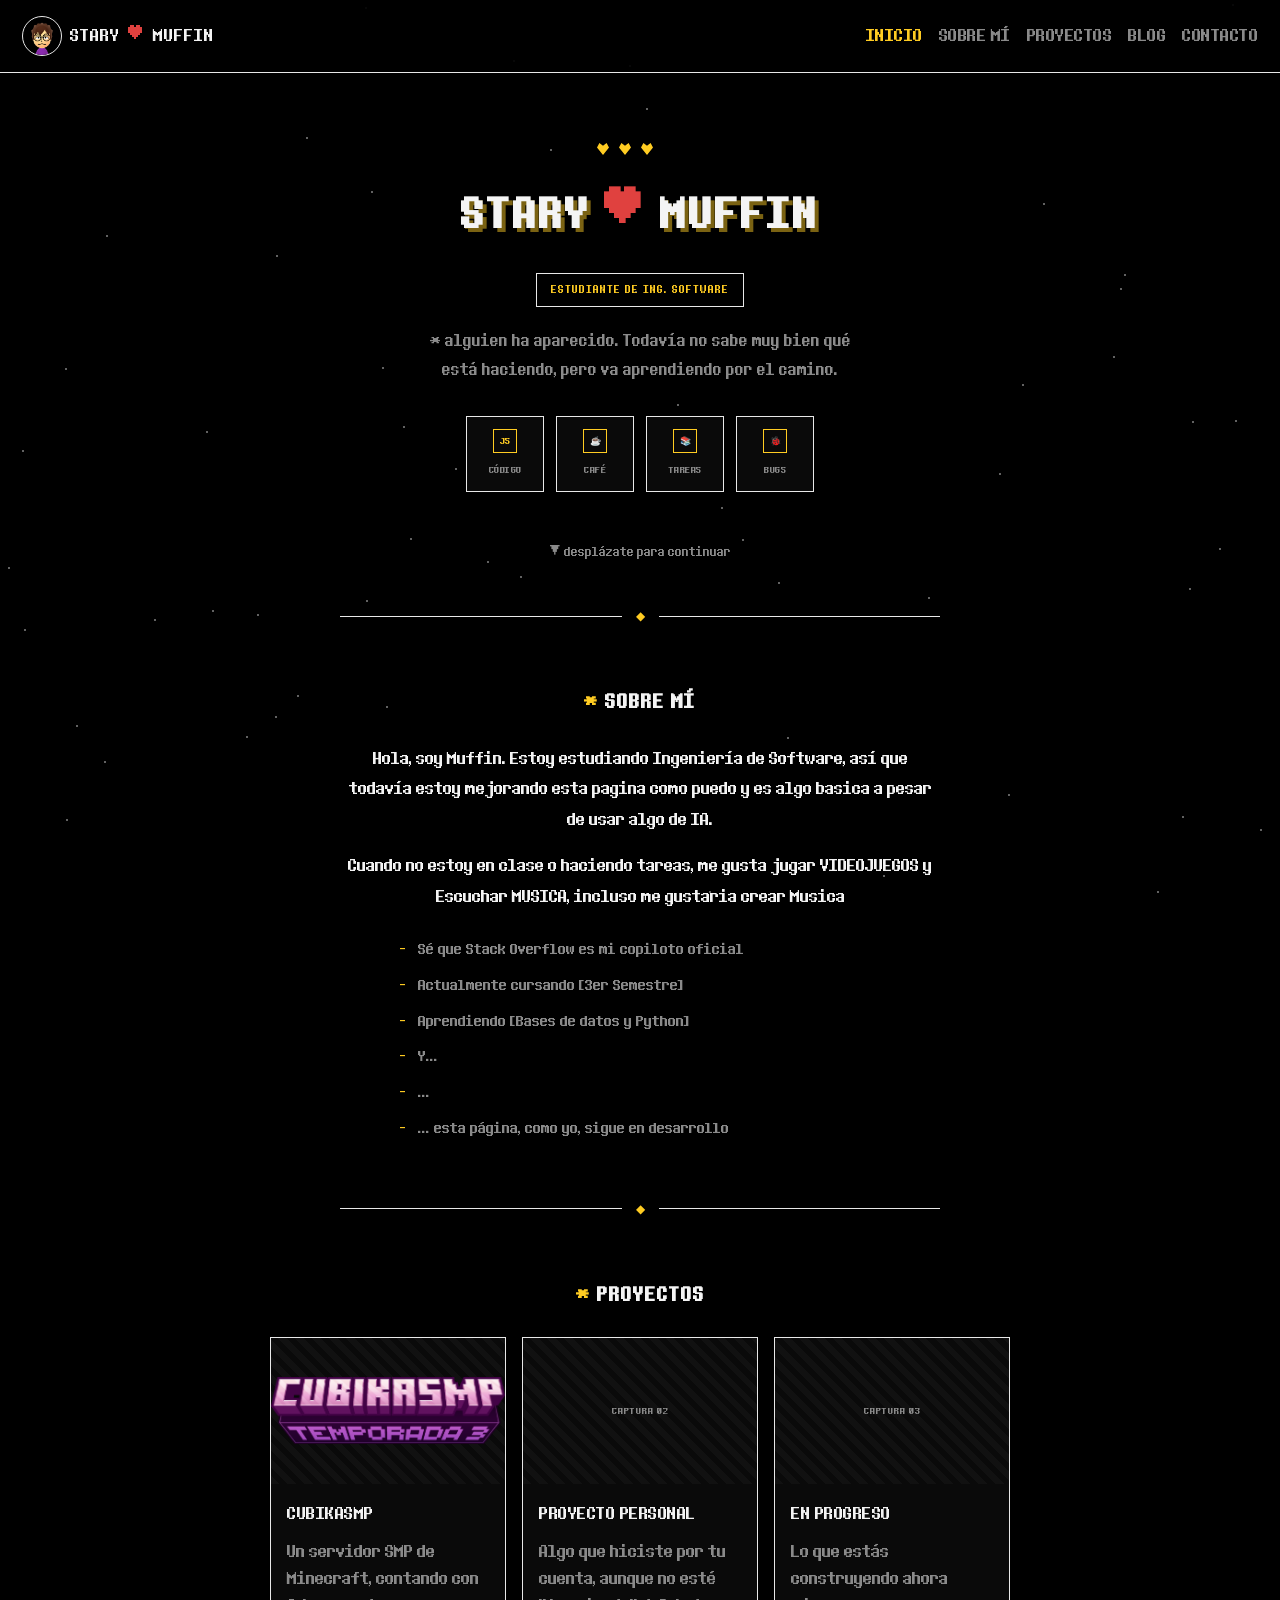
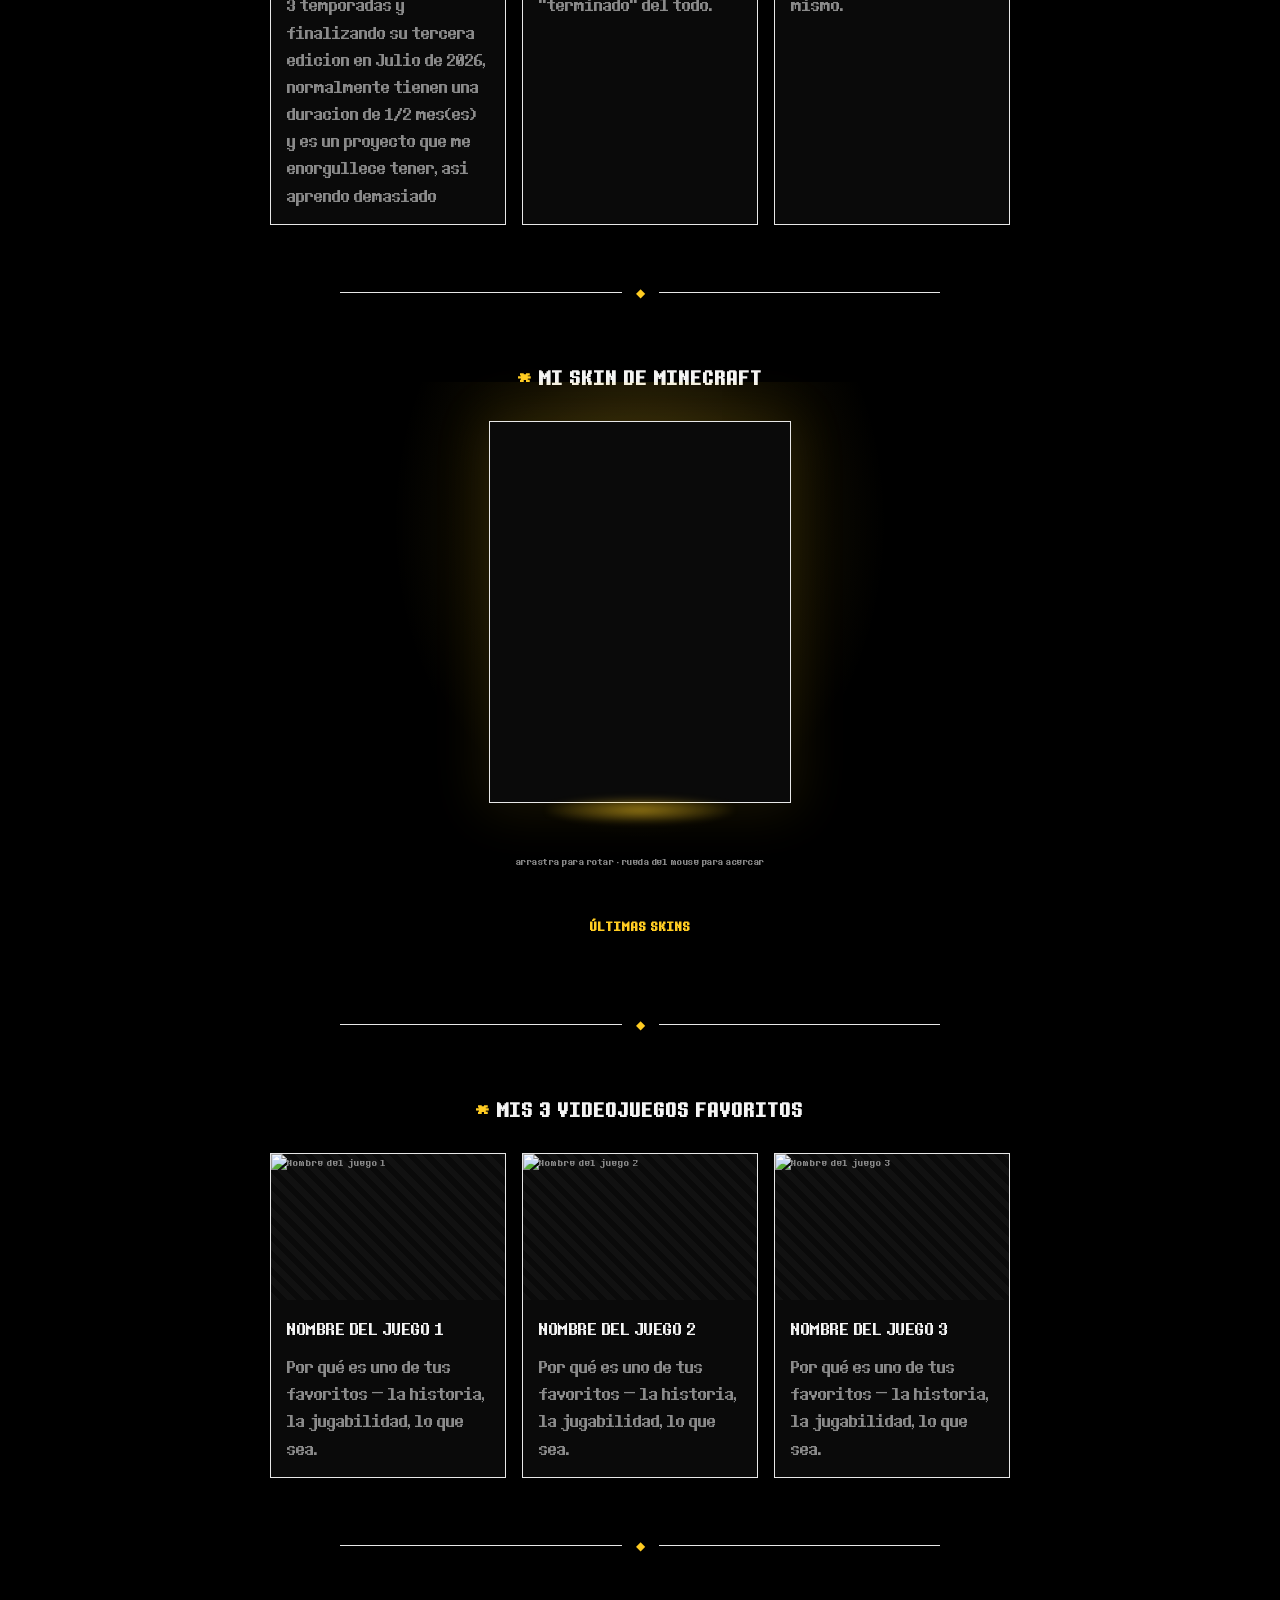
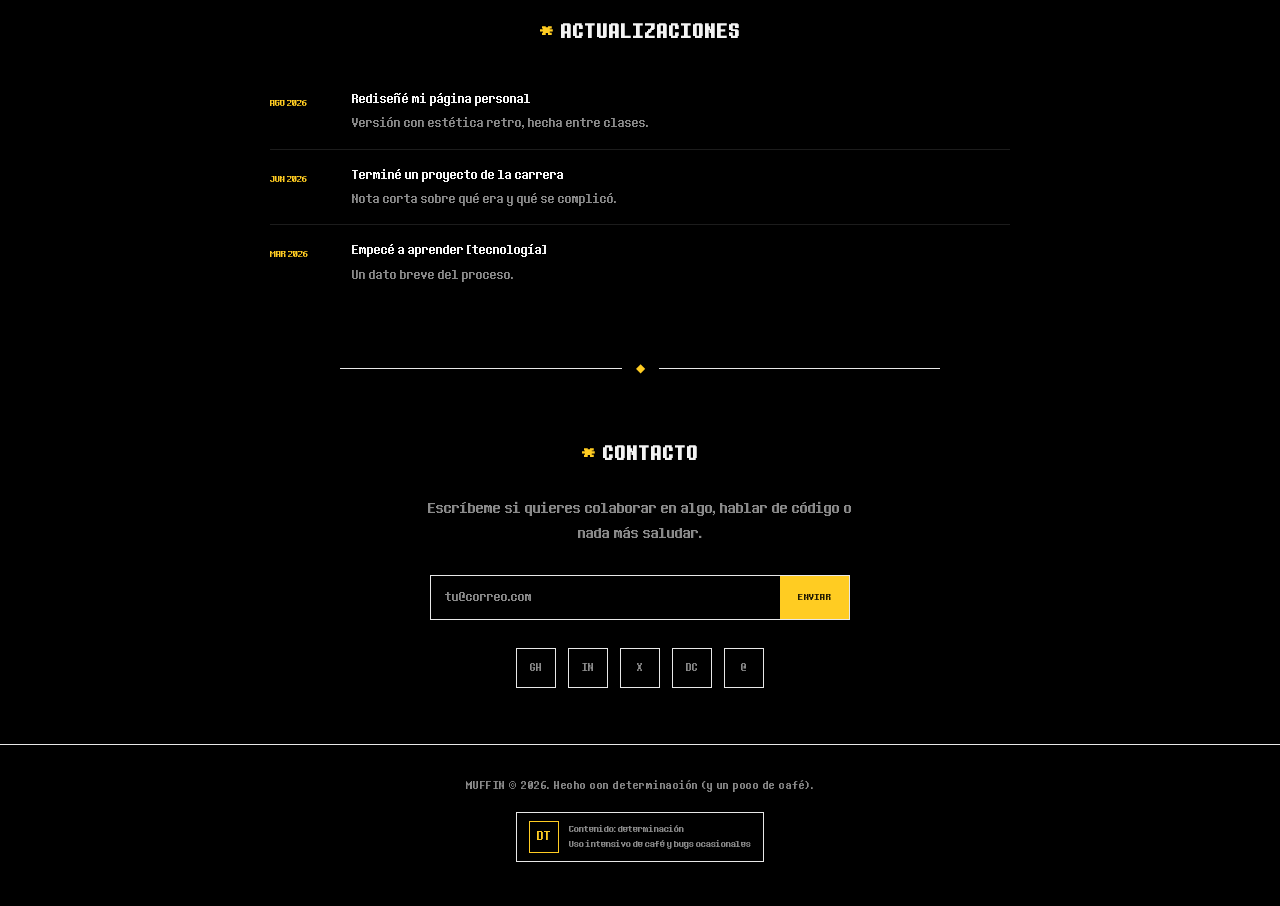
==== commit dad33e49: "Fix indentation in navigation link markup" ====
--- a/index.html
+++ b/index.html
@@ -12,7 +12,7 @@
 <div id="stars"></div>
 
 <nav>
-  <a href="#inicio" class="nav-logo"><span class="nav-avatar-wrap"><img class="nav-avatar nav-avatar-normal" src="images/avatar.png" alt="" onerror="this.style.display='none'"><img class="nav-avatar nav-avatar-hover" src="images/avatar-hover.png" alt="" onerror="this.style.display='none'"></span> STARY <span class="heart">♥</span> MUFFIN </a>
+  <a href="#inicio" class="nav-logo"><span class="nav-avatar-wrap"><img class="nav-avatar nav-avatar-normal" src="images/avatar.png" alt="" onerror="this.style.display='none'"><img class="nav-avatar nav-avatar-hover" src="images/avatar-hover.png" alt="" onerror="this.style.display='none'"></span>   STARY <span class="heart">♥</span> MUFFIN </a>
   <ul class="nav-links" id="navlinks">
     <li><a href="#inicio">INICIO</a></li>
     <li><a href="#sobre-mi">SOBRE MÍ</a></li>
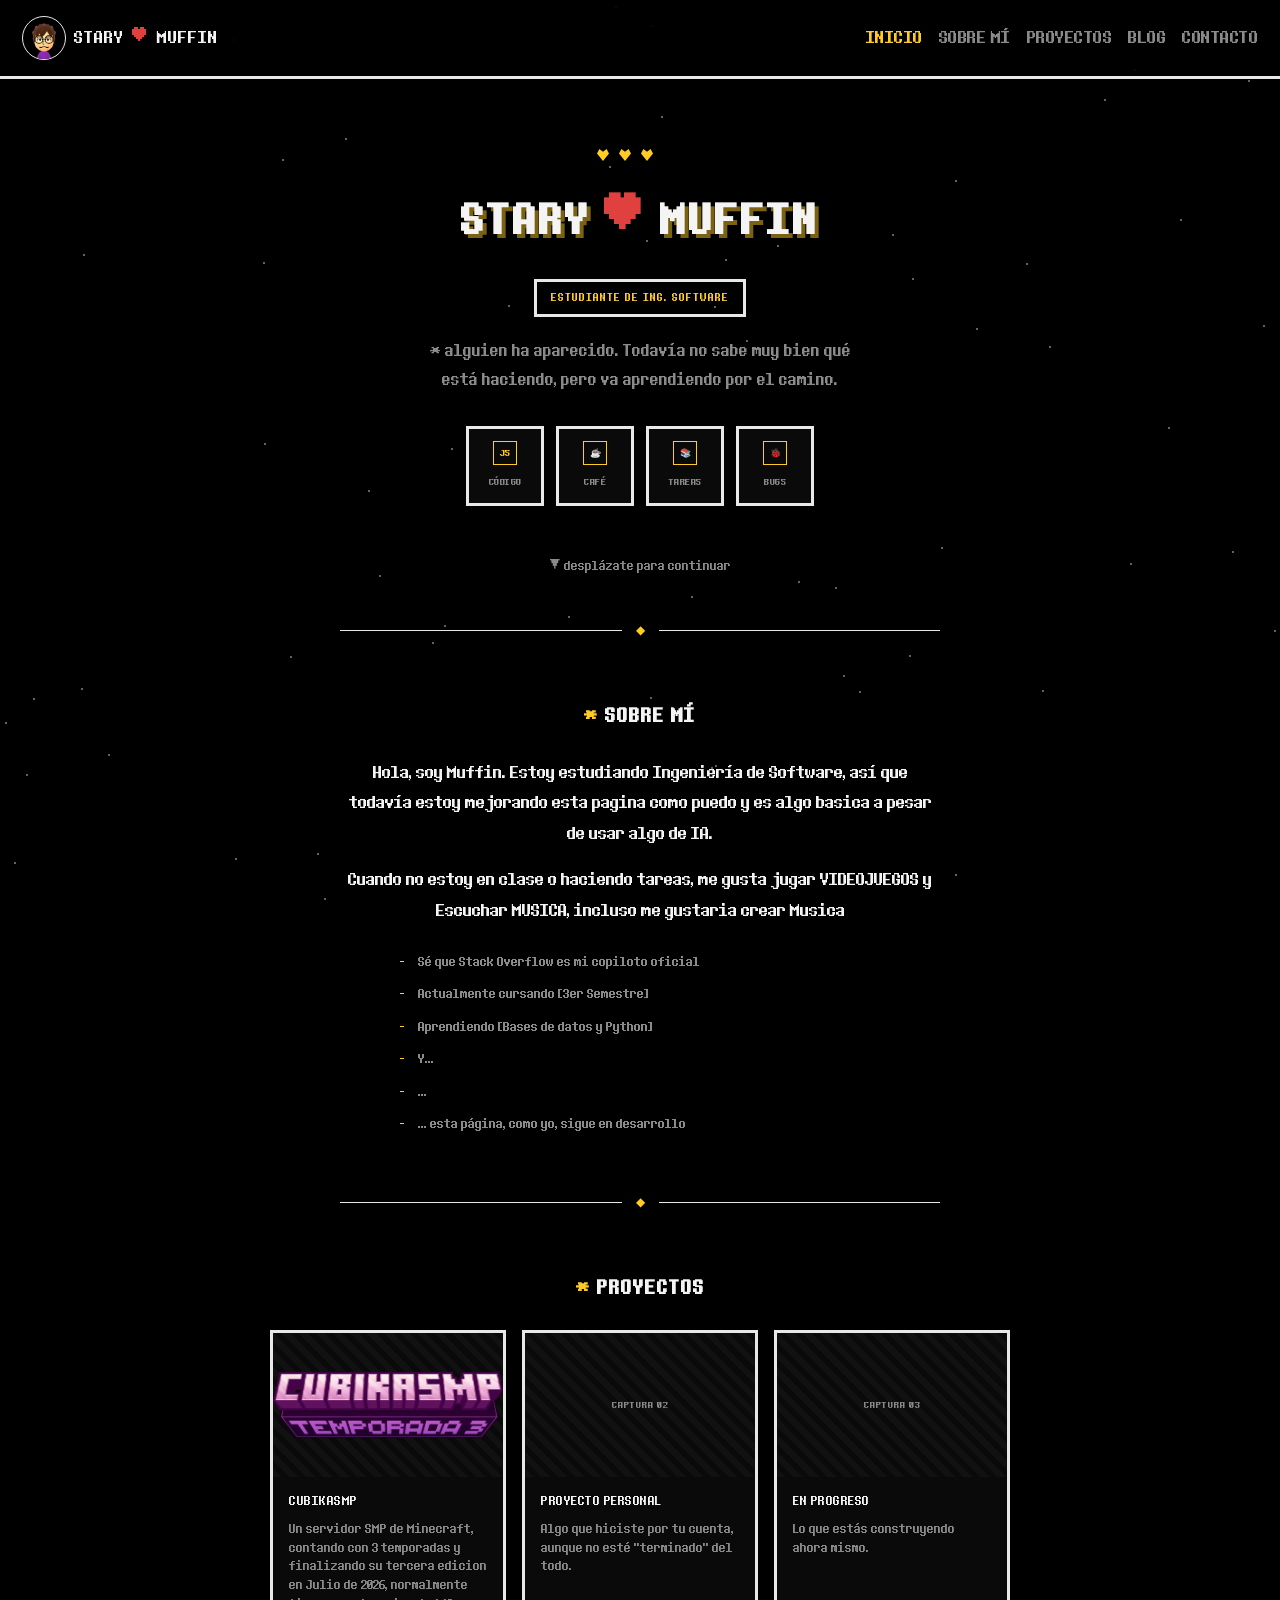
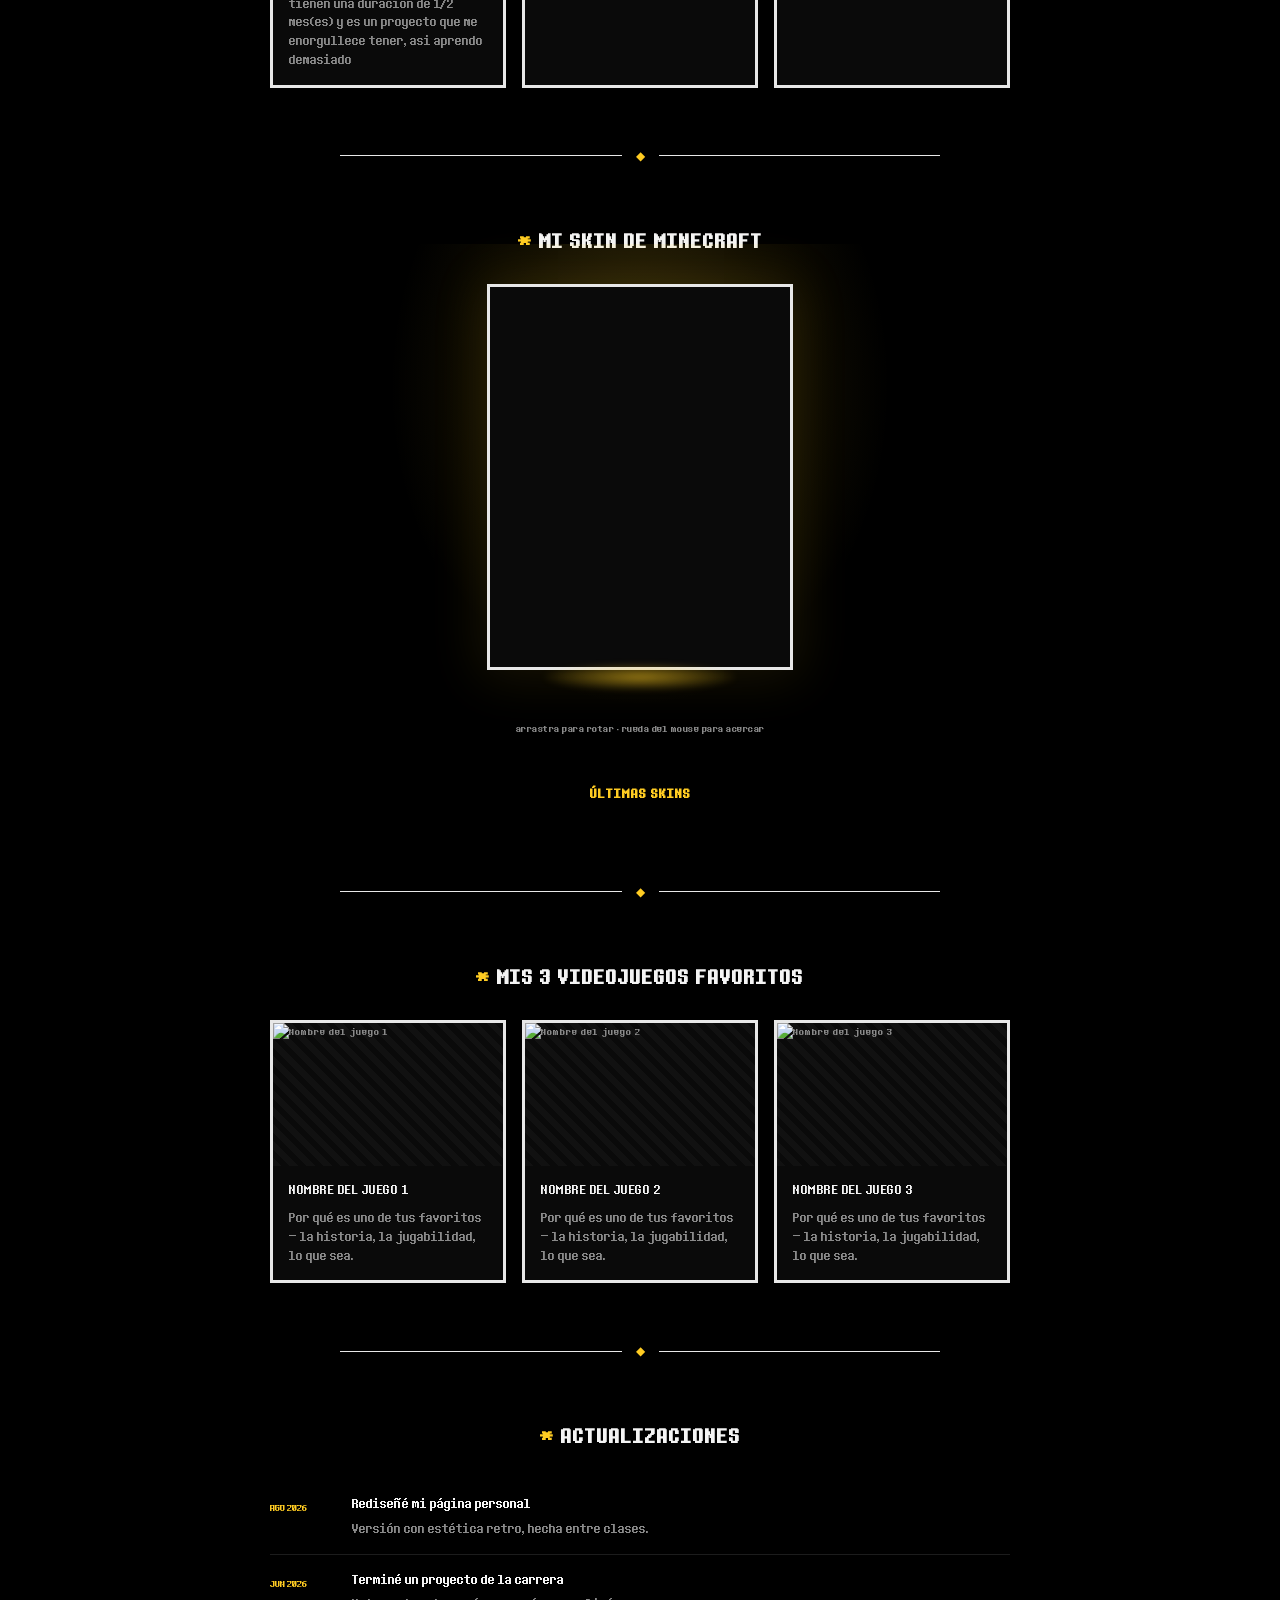
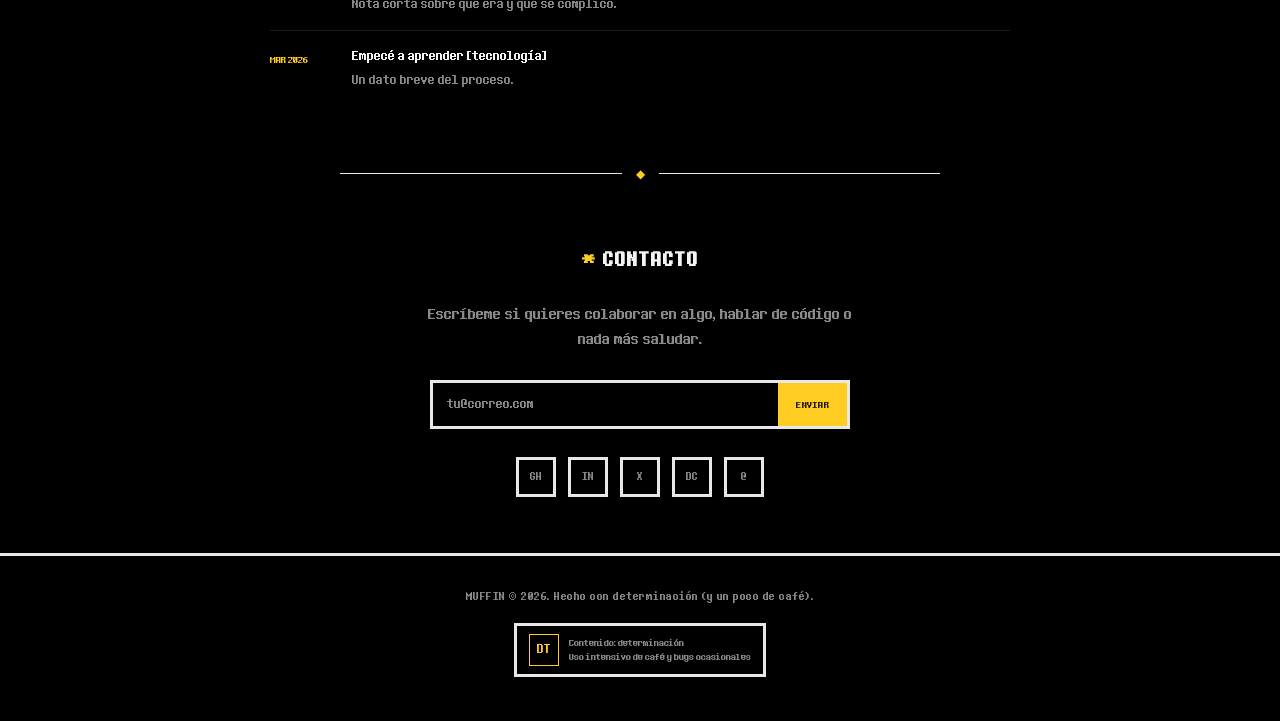
==== commit 0ca6cb27: "Fix formatting in navigation links" ====
--- a/index.html
+++ b/index.html
@@ -12,7 +12,7 @@
 <div id="stars"></div>
 
 <nav>
-  <a href="#inicio" class="nav-logo"><span class="nav-avatar-wrap"><img class="nav-avatar nav-avatar-normal" src="images/avatar.png" alt="" onerror="this.style.display='none'"><img class="nav-avatar nav-avatar-hover" src="images/avatar-hover.png" alt="" onerror="this.style.display='none'"></span>   STARY <span class="heart">♥</span> MUFFIN </a>
+  <a href="#inicio" class="nav-logo"><span class="nav-avatar-wrap"><img class="nav-avatar nav-avatar-normal" src="images/avatar.png" alt="" onerror="this.style.display='none'"><img class="nav-avatar nav-avatar-hover" src="images/avatar-hover.png" alt="" onerror="this.style.display='none'"></span> STARY <span class="heart">♥</span> MUFFIN </a>
   <ul class="nav-links" id="navlinks">
     <li><a href="#inicio">INICIO</a></li>
     <li><a href="#sobre-mi">SOBRE MÍ</a></li>
--- a/style.css
+++ b/style.css
@@ -79,12 +79,12 @@
   display:flex;align-items:center;justify-content:space-between;
   padding:16px 22px;
   background:rgba(0,0,0,.92);
-  border-bottom:1px solid var(--border);
+  border-bottom:3px solid var(--border);
 }
 .nav-logo{font-family:var(--pixel);font-size:16px;letter-spacing:1px;color:var(--white);text-decoration:none;display:inline-flex;align-items:center;gap:8px;}
 .nav-logo .heart{color:#e0413f;}
-.nav-avatar-wrap{position:relative;width:40px;height:40px;flex:none;display:inline-block;}
-.nav-avatar-wrap .nav-avatar{position:absolute;top:0;left:0;width:40px;height:40px;object-fit:cover;border:1px solid var(--border);border-radius:50%;transition:opacity .15s ease;}
+.nav-avatar-wrap{position:relative;width:44px;height:44px;flex:none;display:inline-block;}
+.nav-avatar-wrap .nav-avatar{position:absolute;top:0;left:0;width:44px;height:44px;object-fit:cover;border:1px solid var(--border);border-radius:50%;transition:opacity .15s ease;}
 .nav-avatar-wrap .nav-avatar-hover{opacity:0;}
 .nav-logo:hover .nav-avatar-normal{opacity:0;}
 .nav-logo:hover .nav-avatar-hover{opacity:1;}
@@ -103,12 +103,12 @@
 .hero h1{font-family:var(--pixel);font-size:clamp(20px,6vw,40px);letter-spacing:3px;color:var(--white);text-shadow:4px 4px 0 var(--gold-dim);}
 .hero h1 .heart{color:#e0413f;text-shadow:none;}
 
-.chapter-tag{display:inline-block;margin-top:18px;padding:6px 14px;border:1px solid var(--border);font-size:10px;letter-spacing:1px;color:var(--gold);}
+.chapter-tag{display:inline-block;margin-top:18px;padding:6px 14px;border:3px solid var(--border);font-size:10px;letter-spacing:1px;color:var(--gold);}
 
 .hero p.tagline{margin-top:20px;font-size:13px;line-height:1.9;color:var(--dim);max-width:440px;margin-left:auto;margin-right:auto;}
 
 .badge-row{display:flex;flex-wrap:wrap;justify-content:center;gap:12px;margin-top:32px;}
-.badge{display:flex;flex-direction:column;align-items:center;gap:8px;width:78px;padding:12px 4px;border:1px solid var(--border);background:var(--panel);}
+.badge{display:flex;flex-direction:column;align-items:center;gap:8px;width:78px;padding:12px 4px;border:3px solid var(--border);background:var(--panel);}
 .badge .icon{width:24px;height:24px;border:1px solid var(--gold);display:flex;align-items:center;justify-content:center;font-size:9px;color:var(--gold);}
 .badge span.label{font-size:9px;color:var(--dim);letter-spacing:.5px;text-align:center;}
 
@@ -131,28 +131,28 @@
 section h2 .mark{color:var(--gold);}
 
 /* ---------- about ---------- */
-#sobre-mi p{font-size:16px;line-height:1.9;color:var(--white);max-width:600px;margin:0 auto 16px;text-align:center;}
+#sobre-mi p{font-size:14px;line-height:1.9;color:var(--white);max-width:600px;margin:0 auto 16px;text-align:center;}
 .quirk-list{list-style:none;max-width:480px;margin:26px auto 0;display:flex;flex-direction:column;gap:12px;}
-.quirk-list li{font-size:14px;line-height:1.7;color:var(--dim);padding-left:18px;position:relative;}
+.quirk-list li{font-size:12px;line-height:1.7;color:var(--dim);padding-left:18px;position:relative;}
 .quirk-list li::before{content:"-";position:absolute;left:0;color:var(--gold);}
 
 /* ---------- gallery / cards ---------- */
 .gallery{display:grid;grid-template-columns:repeat(auto-fit,minmax(200px,1fr));gap:16px;margin-top:8px;}
-.card{border:1px solid var(--border);background:var(--panel);overflow:hidden;text-decoration:none;color:inherit;display:block;transition:transform .15s, border-color .15s;}
+.card{border:3px solid var(--border);background:var(--panel);overflow:hidden;text-decoration:none;color:inherit;display:block;transition:transform .15s, border-color .15s;}
 .card:hover{transform:translateY(-4px);border-color:var(--gold);}
 .card-thumb{aspect-ratio:16/10;background:repeating-linear-gradient(45deg, #111 0 6px, #0a0a0a 6px 12px);display:flex;align-items:center;justify-content:center;font-size:9px;color:var(--dim);letter-spacing:1px;}
 .card-thumb img {width: 100%;height: 100%; object-fit: contain; /* Esto obliga a la imagen a no cortarse */display: block;}
 .card-body{padding:14px 16px;}
-.card-body .p-title{font-size:16px;color:var(--white);letter-spacing:.5px;margin-bottom:8px;}
-.card-body .p-desc{font-size:16px;line-height:1.7;color:var(--dim);}
+.card-body .p-title{font-size:11px;color:var(--white);letter-spacing:.5px;margin-bottom:8px;}
+.card-body .p-desc{font-size:11px;line-height:1.7;color:var(--dim);}
 
 /* ---------- wip / links box ---------- */
-.ribbon-box{position:relative;border:1px solid var(--border);background:var(--panel);padding:36px 26px;text-align:center;overflow:hidden;}
+.ribbon-box{position:relative;border:3px solid var(--border);background:var(--panel);padding:36px 26px;text-align:center;overflow:hidden;}
 .ribbon-box::before{content:"WIP";position:absolute;top:14px;left:-38px;transform:rotate(-45deg);background:var(--gold);color:#221a02;font-size:8px;letter-spacing:1px;padding:5px 44px;}
 .ribbon-box h3{font-size:15px;letter-spacing:1px;margin-bottom:14px;}
 .ribbon-box p{font-size:12px;line-height:1.8;color:var(--dim);max-width:440px;margin:0 auto 24px;}
 .btn-row{display:flex;flex-wrap:wrap;justify-content:center;gap:10px;}
-.btn{font-family:var(--pixel);font-size:10px;letter-spacing:.5px;color:var(--white);background:transparent;border:1px solid var(--border);padding:12px 16px;text-decoration:none;display:inline-block;cursor:pointer;transition:border-color .15s, color .15s;}
+.btn{font-family:var(--pixel);font-size:10px;letter-spacing:.5px;color:var(--white);background:transparent;border:3px solid var(--border);padding:12px 16px;text-decoration:none;display:inline-block;cursor:pointer;transition:border-color .15s, color .15s;}
 .btn:hover{border-color:var(--gold);color:var(--gold);}
 .btn.btn-gold{background:var(--gold);border-color:var(--gold);color:#221a02;}
 .btn.btn-gold:hover{color:#221a02;opacity:.85;}
@@ -167,39 +167,39 @@
 
 /* ---------- contact ---------- */
 .contact-lead{text-align:center;font-size:12px;line-height:1.8;color:var(--dim);max-width:440px;margin:0 auto 28px;}
-.contact-form{display:flex;gap:0;max-width:420px;margin:0 auto;border:1px solid var(--border);}
+.contact-form{display:flex;gap:0;max-width:420px;margin:0 auto;border:3px solid var(--border);}
 .contact-form input{flex:1;background:transparent;border:none;outline:none;color:var(--white);font-family:var(--pixel);font-size:11px;padding:14px 14px;}
 .contact-form input::placeholder{color:var(--dim);}
 .contact-form button{background:var(--gold);border:none;color:#221a02;font-family:var(--pixel);font-size:9px;letter-spacing:.5px;padding:0 18px;cursor:pointer;}
 
 .social-row{display:flex;justify-content:center;gap:12px;margin-top:28px;}
-.social-row a{width:40px;height:40px;border:1px solid var(--border);display:flex;align-items:center;justify-content:center;font-size:10px;color:var(--dim);text-decoration:none;transition:color .15s, border-color .15s;}
+.social-row a{width:40px;height:40px;border:3px solid var(--border);display:flex;align-items:center;justify-content:center;font-size:10px;color:var(--dim);text-decoration:none;transition:color .15s, border-color .15s;}
 .social-row a:hover{color:var(--gold);border-color:var(--gold);}
 
 /* ---------- footer ---------- */
-footer{position:relative;z-index:1;border-top:1px solid var(--border);padding:32px 20px 44px;text-align:center;}
+footer{position:relative;z-index:1;border-top:3px solid var(--border);padding:32px 20px 44px;text-align:center;}
 footer .copy{font-size:10px;color:var(--dim);letter-spacing:.5px;line-height:1.7;}
-.rating-box{display:inline-flex;align-items:center;gap:10px;margin-top:18px;border:1px solid var(--border);padding:8px 12px;}
+.rating-box{display:inline-flex;align-items:center;gap:10px;margin-top:18px;border:3px solid var(--border);padding:8px 12px;}
 .rating-box .r-mark{font-size:11px;color:var(--gold);border:1px solid var(--gold);padding:4px 7px;}
 .rating-box .r-desc{font-size:9px;line-height:1.6;color:var(--dim);text-align:left;}
 
 /* ================= BLOG ================= */
 .blog-toolbar{display:flex;flex-wrap:wrap;align-items:center;justify-content:space-between;gap:16px;max-width:780px;margin:0 auto 30px;padding:0 20px;position:relative;z-index:1;}
 .tag-filters{display:flex;flex-wrap:wrap;gap:8px;}
-.tag-btn{font-family:var(--pixel);font-size:9px;letter-spacing:.5px;color:var(--dim);background:transparent;border:1px solid var(--border);padding:8px 12px;cursor:pointer;transition:color .15s,border-color .15s;}
+.tag-btn{font-family:var(--pixel);font-size:9px;letter-spacing:.5px;color:var(--dim);background:transparent;border:3px solid var(--border);padding:8px 12px;cursor:pointer;transition:color .15s,border-color .15s;}
 .tag-btn:hover{color:var(--white);}
 .tag-btn.active{color:#221a02;background:var(--gold);border-color:var(--gold);}
 
 .post-list{display:flex;flex-direction:column;gap:14px;max-width:780px;margin:0 auto;padding:0 20px 60px;position:relative;z-index:1;}
-.post-card{display:flex;align-items:stretch;width:100%;text-align:left;background:var(--panel);border:1px solid var(--border);padding:0;cursor:pointer;transition:border-color .15s;overflow:hidden;}
+.post-card{display:flex;align-items:stretch;width:100%;text-align:left;background:var(--panel);border:3px solid var(--border);padding:0;cursor:pointer;transition:border-color .15s;overflow:hidden;}
 .post-card:hover{border-color:var(--gold);}
-.post-card .pc-cover{width:140px;height:140px;flex:none;object-fit:contain;background:var(--bg);display:block;border-right:1px solid var(--border);}
+.post-card .pc-cover{width:140px;height:140px;flex:none;object-fit:contain;background:var(--bg);display:block;border-right:3px solid var(--border);}
 .post-card .pc-inner{flex:1;min-width:0;padding:16px 20px;display:flex;flex-direction:column;justify-content:center;gap:4px;}
 .post-card .pc-top{display:flex;flex-wrap:wrap;align-items:baseline;justify-content:space-between;gap:8px;}
-.post-card .pc-title{font-size:18px;letter-spacing:.5px;color:var(--white);}
-.post-card .pc-date{font-size:11px;color:var(--gold);white-space:nowrap;}
+.post-card .pc-title{font-size:15px;letter-spacing:.5px;color:var(--white);}
+.post-card .pc-date{font-size:9px;color:var(--gold);white-space:nowrap;}
 .post-card .pc-excerpt{
-  font-size:15px;line-height:1.7;color:var(--dim);margin:2px 0 8px;
+  font-size:12px;line-height:1.7;color:var(--dim);margin:2px 0 8px;
   display:-webkit-box;-webkit-line-clamp:2;-webkit-box-orient:vertical;overflow:hidden;
 }
 .post-card .pc-tags{display:flex;flex-wrap:wrap;align-items:center;gap:6px;}
@@ -208,35 +208,44 @@
 
 @media (max-width:560px){
   .post-card{flex-direction:column;}
-  .post-card .pc-cover{width:100%;height:170px;border-right:none;border-bottom:1px solid var(--border);}
+  .post-card .pc-cover{width:100%;height:170px;border-right:none;border-bottom:3px solid var(--border);}
 }
 .pill{font-size:9px;letter-spacing:.5px;color:var(--gold);border:1px solid var(--gold-dim);padding:4px 8px;}
 .empty-note{text-align:center;font-size:12px;color:var(--dim);padding:40px 0;}
 
 .post-detail{max-width:700px;margin:0 auto;padding:0 20px 60px;position:relative;z-index:1;}
+
+@keyframes postEnter{
+  from{opacity:0;transform:translateY(14px);}
+  to{opacity:1;transform:translateY(0);}
+}
+.pd-enter{
+  opacity:0;
+  animation:postEnter .3s ease-out forwards;
+}
 .post-detail .back-link{display:inline-block;font-size:10px;color:var(--dim);text-decoration:none;margin-bottom:24px;}
 .post-detail .back-link:hover{color:var(--gold);}
 .post-detail h1{font-family:var(--pixel);font-size:clamp(16px,4vw,24px);letter-spacing:1px;color:var(--white);margin-bottom:10px;text-shadow:3px 3px 0 var(--gold-dim);}
 .post-detail .pd-meta{font-size:9px;color:var(--gold);margin-bottom:18px;}
 .post-detail .pd-tags{display:flex;flex-wrap:wrap;gap:6px;margin-bottom:26px;}
-.post-detail .pd-cover{width:100%;border:1px solid var(--border);margin-bottom:26px;display:block;}
+.post-detail .pd-cover{width:100%;border:3px solid var(--border);margin-bottom:26px;display:block;}
 .post-detail .pd-body{font-size:13px;line-height:2;color:var(--white);}
 .post-detail .pd-body p{margin-bottom:16px;}
 .post-detail .pd-body figure{margin:0 0 20px;}
-.post-detail .pd-body figure img{width:100%;border:1px solid var(--border);display:block;}
+.post-detail .pd-body figure img{width:100%;border:3px solid var(--border);display:block;}
 .post-detail .pd-body figure figcaption{font-size:10px;color:var(--dim);text-align:center;margin-top:8px;letter-spacing:.5px;}
 
 /* ---------- embeds: youtube / twitter / discord ---------- */
 .pd-body .embed-block{margin:32px 0;display:flex;justify-content:center;}
-.pd-body .video-frame{position:relative;width:100%;max-width:640px;aspect-ratio:16/9;border:1px solid var(--border);background:#000;overflow:hidden;}
+.pd-body .video-frame{position:relative;width:100%;max-width:640px;aspect-ratio:16/9;border:3px solid var(--border);background:#000;overflow:hidden;}
 .pd-body .video-frame iframe{position:absolute;inset:0;width:100%;height:100%;border:0;}
 .pd-body .embed-tweet{width:100%;max-width:550px;margin-left:auto;margin-right:auto;}
 .pd-body blockquote.twitter-tweet{
-  margin:0 auto;max-width:550px;border:1px solid var(--border);background:var(--panel);
+  margin:0 auto;max-width:550px;border:3px solid var(--border);background:var(--panel);
   color:var(--dim);padding:16px;font-size:12px;line-height:1.7;font-family:var(--pixel);
 }
 .pd-body blockquote.twitter-tweet a{color:var(--gold);}
-.discord-card{display:flex;align-items:center;gap:14px;border:1px solid var(--border);background:var(--panel);padding:16px 20px;text-decoration:none;color:var(--white);transition:border-color .15s;max-width:420px;}
+.discord-card{display:flex;align-items:center;gap:14px;border:3px solid var(--border);background:var(--panel);padding:16px 20px;text-decoration:none;color:var(--white);transition:border-color .15s;max-width:420px;}
 .discord-card:hover{border-color:var(--gold);}
 .discord-icon{width:36px;height:36px;flex:none;border:1px solid var(--gold);display:flex;align-items:center;justify-content:center;font-family:var(--pixel);font-size:11px;color:var(--gold);}
 .discord-text{display:flex;flex-direction:column;gap:6px;font-size:11px;}
@@ -261,32 +270,32 @@
 .nsfw-tag{font-family:var(--pixel);font-size:10px;letter-spacing:1px;color:#ff6b6b;border:1px solid #ff6b6b;padding:4px 10px;background:rgba(0,0,0,.4);}
 .nsfw-label{font-size:11px;color:var(--white);text-align:center;letter-spacing:.5px;}
 .nsfw-static-tag{position:absolute;top:8px;left:8px;background:rgba(0,0,0,.65);color:#ff6b6b;font-family:var(--pixel);font-size:8px;letter-spacing:1px;padding:4px 8px;border:1px solid #ff6b6b;}
-.nsfw-wrap.pc-cover-wrap{width:140px;height:140px;flex:none;display:block;border-right:1px solid var(--border);}
+.nsfw-wrap.pc-cover-wrap{width:140px;height:140px;flex:none;display:block;border-right:3px solid var(--border);}
 .nsfw-wrap.pc-cover-wrap img{width:100%;height:100%;object-fit:contain;background:var(--bg);}
 @media (max-width:560px){
-  .nsfw-wrap.pc-cover-wrap{width:100%;height:170px;border-right:none;border-bottom:1px solid var(--border);}
-}
-.nsfw-wrap.pd-cover-wrap{width:100%;border:1px solid var(--border);margin-bottom:26px;display:block;}
+  .nsfw-wrap.pc-cover-wrap{width:100%;height:170px;border-right:none;border-bottom:3px solid var(--border);}
+}
+.nsfw-wrap.pd-cover-wrap{width:100%;border:3px solid var(--border);margin-bottom:26px;display:block;}
 .nsfw-wrap.pd-cover-wrap img{width:100%;display:block;}
 .nsfw-wrap.figure-wrap{display:block;}
-.nsfw-wrap.figure-wrap img{width:100%;border:1px solid var(--border);}
+.nsfw-wrap.figure-wrap img{width:100%;border:3px solid var(--border);}
 
 /* ---------- archivos: audio / texto / genérico ---------- */
 .pd-body .embed-audio,.pd-body .embed-textfile,.pd-body .embed-file{max-width:100%;}
-.audio-frame{width:100%;max-width:500px;margin:0 auto;border:1px solid var(--border);background:var(--panel);padding:16px;}
+.audio-frame{width:100%;max-width:500px;margin:0 auto;border:3px solid var(--border);background:var(--panel);padding:16px;}
 .audio-label{font-size:11px;color:var(--gold);margin-bottom:10px;letter-spacing:.5px;}
 .audio-frame audio{width:100%;}
-.text-frame{width:100%;max-width:600px;margin:0 auto;border:1px solid var(--border);background:var(--panel);}
-.text-frame-head{display:flex;align-items:center;justify-content:space-between;gap:10px;padding:12px 14px;border-bottom:1px solid var(--border);font-size:11px;color:var(--white);letter-spacing:.5px;}
+.text-frame{width:100%;max-width:600px;margin:0 auto;border:3px solid var(--border);background:var(--panel);}
+.text-frame-head{display:flex;align-items:center;justify-content:space-between;gap:10px;padding:12px 14px;border-bottom:3px solid var(--border);font-size:11px;color:var(--white);letter-spacing:.5px;}
 .text-frame-body{padding:16px;font-family:var(--pixel);font-size:11px;line-height:1.7;color:var(--dim);white-space:pre-wrap;word-break:break-word;max-height:320px;overflow:auto;}
-.file-card{display:flex;align-items:center;gap:14px;border:1px solid var(--border);background:var(--panel);padding:16px 20px;text-decoration:none;color:var(--white);transition:border-color .15s;max-width:420px;margin:0 auto;}
+.file-card{display:flex;align-items:center;gap:14px;border:3px solid var(--border);background:var(--panel);padding:16px 20px;text-decoration:none;color:var(--white);transition:border-color .15s;max-width:420px;margin:0 auto;}
 .file-card:hover{border-color:var(--gold);}
 .file-icon{width:40px;height:40px;flex:none;border:1px solid var(--gold);display:flex;align-items:center;justify-content:center;font-family:var(--pixel);font-size:9px;color:var(--gold);}
 .file-text{display:flex;flex-direction:column;gap:6px;font-size:11px;min-width:0;}
 .file-text strong{color:var(--white);letter-spacing:.5px;}
 .file-sub{font-size:10px;color:var(--dim);word-break:break-all;}
 .file-preview-generic{font-size:11px;color:var(--dim);padding:10px 0;}
-.text-local-preview{font-family:var(--pixel);font-size:10px;line-height:1.6;color:var(--dim);white-space:pre-wrap;word-break:break-word;max-height:160px;overflow:auto;background:var(--bg);border:1px solid var(--border);padding:10px;}
+.text-local-preview{font-family:var(--pixel);font-size:10px;line-height:1.6;color:var(--dim);white-space:pre-wrap;word-break:break-word;max-height:160px;overflow:auto;background:var(--bg);border:3px solid var(--border);padding:10px;}
 
 /* ================= NEW POST FORM ================= */
 .form-wrap{max-width:640px;margin:0 auto;padding:0 20px 60px;position:relative;z-index:1;display:flex;flex-direction:column;gap:22px;}
@@ -295,35 +304,35 @@
 .field input[type="date"],
 .field select,
 .field textarea{
-  width:100%;background:var(--panel);border:1px solid var(--border);color:var(--white);
+  width:100%;background:var(--panel);border:3px solid var(--border);color:var(--white);
   font-family:var(--pixel);font-size:12px;line-height:1.8;padding:12px 14px;outline:none;
 }
 .field input:focus,.field select:focus,.field textarea:focus{border-color:var(--gold);}
 .field textarea{resize:vertical;min-height:90px;}
 .field .hint{font-size:9px;color:var(--dim);margin-top:6px;line-height:1.6;}
 
-.code-box{position:relative;border:1px solid var(--border);background:var(--panel);}
+.code-box{position:relative;border:3px solid var(--border);background:var(--panel);}
 .code-box pre{padding:18px;font-family:var(--pixel);font-size:11px;line-height:1.8;color:var(--white);white-space:pre-wrap;word-break:break-word;max-height:340px;overflow:auto;}
-.code-box .copy-btn{position:absolute;top:10px;right:10px;font-family:var(--pixel);font-size:9px;color:var(--dim);background:var(--bg);border:1px solid var(--border);padding:6px 10px;cursor:pointer;}
+.code-box .copy-btn{position:absolute;top:10px;right:10px;font-family:var(--pixel);font-size:9px;color:var(--dim);background:var(--bg);border:3px solid var(--border);padding:6px 10px;cursor:pointer;}
 .code-box .copy-btn:hover{color:var(--gold);border-color:var(--gold);}
 
 .notice{font-size:11px;line-height:1.8;color:var(--dim);border:1px dashed var(--border);padding:14px 16px;}
 .notice strong{color:var(--gold);}
 
 /* ---------- image picker ---------- */
-.img-picker{border:1px solid var(--border);background:var(--panel);padding:16px;}
+.img-picker{border:3px solid var(--border);background:var(--panel);padding:16px;}
 .img-tabs{display:flex;gap:8px;margin-bottom:12px;}
-.img-tab{font-family:var(--pixel);font-size:9px;letter-spacing:.5px;color:var(--dim);background:transparent;border:1px solid var(--border);padding:8px 12px;cursor:pointer;}
+.img-tab{font-family:var(--pixel);font-size:9px;letter-spacing:.5px;color:var(--dim);background:transparent;border:3px solid var(--border);padding:8px 12px;cursor:pointer;}
 .img-tab.active{color:#221a02;background:var(--gold);border-color:var(--gold);}
 .img-pane{display:none;}
 .img-pane.active{display:block;}
 .img-pane input[type="text"],.img-pane input[type="file"]{
-  width:100%;background:var(--bg);border:1px solid var(--border);color:var(--white);
+  width:100%;background:var(--bg);border:3px solid var(--border);color:var(--white);
   font-family:var(--pixel);font-size:11px;padding:10px 12px;outline:none;
 }
 .img-pane input[type="text"]:focus{border-color:var(--gold);}
 .img-preview{margin-top:12px;display:none;}
-.img-preview img{max-width:100%;max-height:160px;border:1px solid var(--border);display:block;}
+.img-preview img{max-width:100%;max-height:160px;border:3px solid var(--border);display:block;}
 .img-preview.show{display:block;}
 .img-alt-row{margin-top:12px;}
 .img-alt-row label{display:block;font-size:9px;color:var(--gold);margin-bottom:6px;letter-spacing:.5px;}
@@ -340,14 +349,14 @@
 
 /* ---------- barra de texto enriquecido ---------- */
 .format-toolbar{display:flex;flex-wrap:wrap;align-items:center;gap:8px;margin-bottom:8px;}
-.fmt-btn{font-family:var(--pixel);font-size:11px;color:var(--white);background:var(--panel);border:1px solid var(--border);width:32px;height:32px;cursor:pointer;transition:border-color .15s,color .15s;}
+.fmt-btn{font-family:var(--pixel);font-size:11px;color:var(--white);background:var(--panel);border:3px solid var(--border);width:32px;height:32px;cursor:pointer;transition:border-color .15s,color .15s;}
 .fmt-btn:hover{border-color:var(--gold);color:var(--gold);}
-#fmtColorPicker{width:32px;height:32px;padding:2px;border:1px solid var(--border);background:var(--panel);cursor:pointer;}
+#fmtColorPicker{width:32px;height:32px;padding:2px;border:3px solid var(--border);background:var(--panel);cursor:pointer;}
 .fmt-hint{font-size:9px;color:var(--dim);letter-spacing:.5px;}
 
 /* ---------- login gate ---------- */
 .login-screen{max-width:440px;margin:60px auto;padding:0 20px;position:relative;z-index:1;}
-.login-box{border:1px solid var(--border);background:var(--panel);padding:30px 26px;}
+.login-box{border:3px solid var(--border);background:var(--panel);padding:30px 26px;}
 .login-box h2{font-family:var(--pixel);font-size:14px;letter-spacing:1px;color:var(--gold);margin-bottom:16px;text-align:center;}
 .login-box .field{margin-bottom:16px;}
 .login-box .field:last-of-type{margin-bottom:0;}
@@ -356,7 +365,7 @@
 .session-bar .who strong{color:var(--gold);}
 
 /* ---------- status messages ---------- */
-.status-msg{font-size:11px;line-height:1.8;padding:14px 16px;border:1px solid var(--border);margin-top:14px;}
+.status-msg{font-size:11px;line-height:1.8;padding:14px 16px;border:3px solid var(--border);margin-top:14px;}
 .status-msg.info{color:var(--dim);}
 .status-msg.success{color:var(--gold);border-color:var(--gold-dim);}
 .status-msg.error{color:#ff6b6b;border-color:#5c1f1f;}
@@ -370,10 +379,10 @@
 
 /* ================= SELECCIÓN DE POST (editar / borrar) ================= */
 .select-list{display:flex;flex-direction:column;gap:14px;max-width:640px;margin:0 auto;padding:0 20px 40px;position:relative;z-index:1;}
-.select-card{display:flex;align-items:center;gap:16px;background:var(--panel);border:1px solid var(--border);padding:16px 18px;cursor:pointer;transition:border-color .15s;text-align:left;width:100%;}
+.select-card{display:flex;align-items:center;gap:16px;background:var(--panel);border:3px solid var(--border);padding:16px 18px;cursor:pointer;transition:border-color .15s;text-align:left;width:100%;}
 .select-card:hover{border-color:var(--gold);}
-.select-card .sc-cover{width:64px;height:64px;flex:none;object-fit:cover;border:1px solid var(--border);background:var(--bg);}
-.select-card .sc-cover-fallback{width:64px;height:64px;flex:none;border:1px solid var(--border);background:var(--bg);display:flex;align-items:center;justify-content:center;font-size:8px;color:var(--dim);letter-spacing:1px;}
+.select-card .sc-cover{width:64px;height:64px;flex:none;object-fit:cover;border:3px solid var(--border);background:var(--bg);}
+.select-card .sc-cover-fallback{width:64px;height:64px;flex:none;border:3px solid var(--border);background:var(--bg);display:flex;align-items:center;justify-content:center;font-size:8px;color:var(--dim);letter-spacing:1px;}
 .select-card .sc-info{min-width:0;flex:1;}
 .select-card .sc-title{font-size:12px;color:var(--white);letter-spacing:.5px;margin-bottom:6px;}
 .select-card .sc-date{font-size:9px;color:var(--gold);}
@@ -399,7 +408,7 @@
   background:radial-gradient(ellipse at center 30%, rgba(255,204,34,.22) 0%, rgba(255,204,34,.07) 40%, transparent 68%);
   pointer-events:none;z-index:0;
 }
-#mc-canvas{position:relative;z-index:1;border:1px solid var(--border);background:var(--panel);cursor:grab;max-width:100%;box-shadow:0 0 50px 6px rgba(255,204,34,.10);}
+#mc-canvas{position:relative;z-index:1;border:3px solid var(--border);background:var(--panel);cursor:grab;max-width:100%;box-shadow:0 0 50px 6px rgba(255,204,34,.10);}
 #mc-canvas:active{cursor:grabbing;}
 .mc-pedestal-lg{
   position:absolute;left:50%;bottom:-10px;width:62%;height:26px;transform:translateX(-50%);
@@ -410,7 +419,7 @@
 .mc-hint{font-size:9px;color:var(--dim);letter-spacing:.5px;}
 .mc-sub-title{font-family:var(--pixel);font-size:12px;color:var(--gold);text-align:center;margin-bottom:18px;letter-spacing:1px;}
 .mc-recent-grid{display:grid;grid-template-columns:repeat(auto-fit,minmax(120px,1fr));gap:14px;max-width:620px;margin:0 auto;}
-.mc-recent-card{display:flex;flex-direction:column;align-items:center;gap:8px;background:var(--panel);border:1px solid var(--border);padding:14px 8px;cursor:pointer;transition:border-color .15s;}
+.mc-recent-card{display:flex;flex-direction:column;align-items:center;gap:8px;background:var(--panel);border:3px solid var(--border);padding:14px 8px;cursor:pointer;transition:border-color .15s;}
 .mc-recent-card:hover{border-color:var(--gold);}
 
 .mc-mini-stage{position:relative;display:block;width:110px;height:150px;}
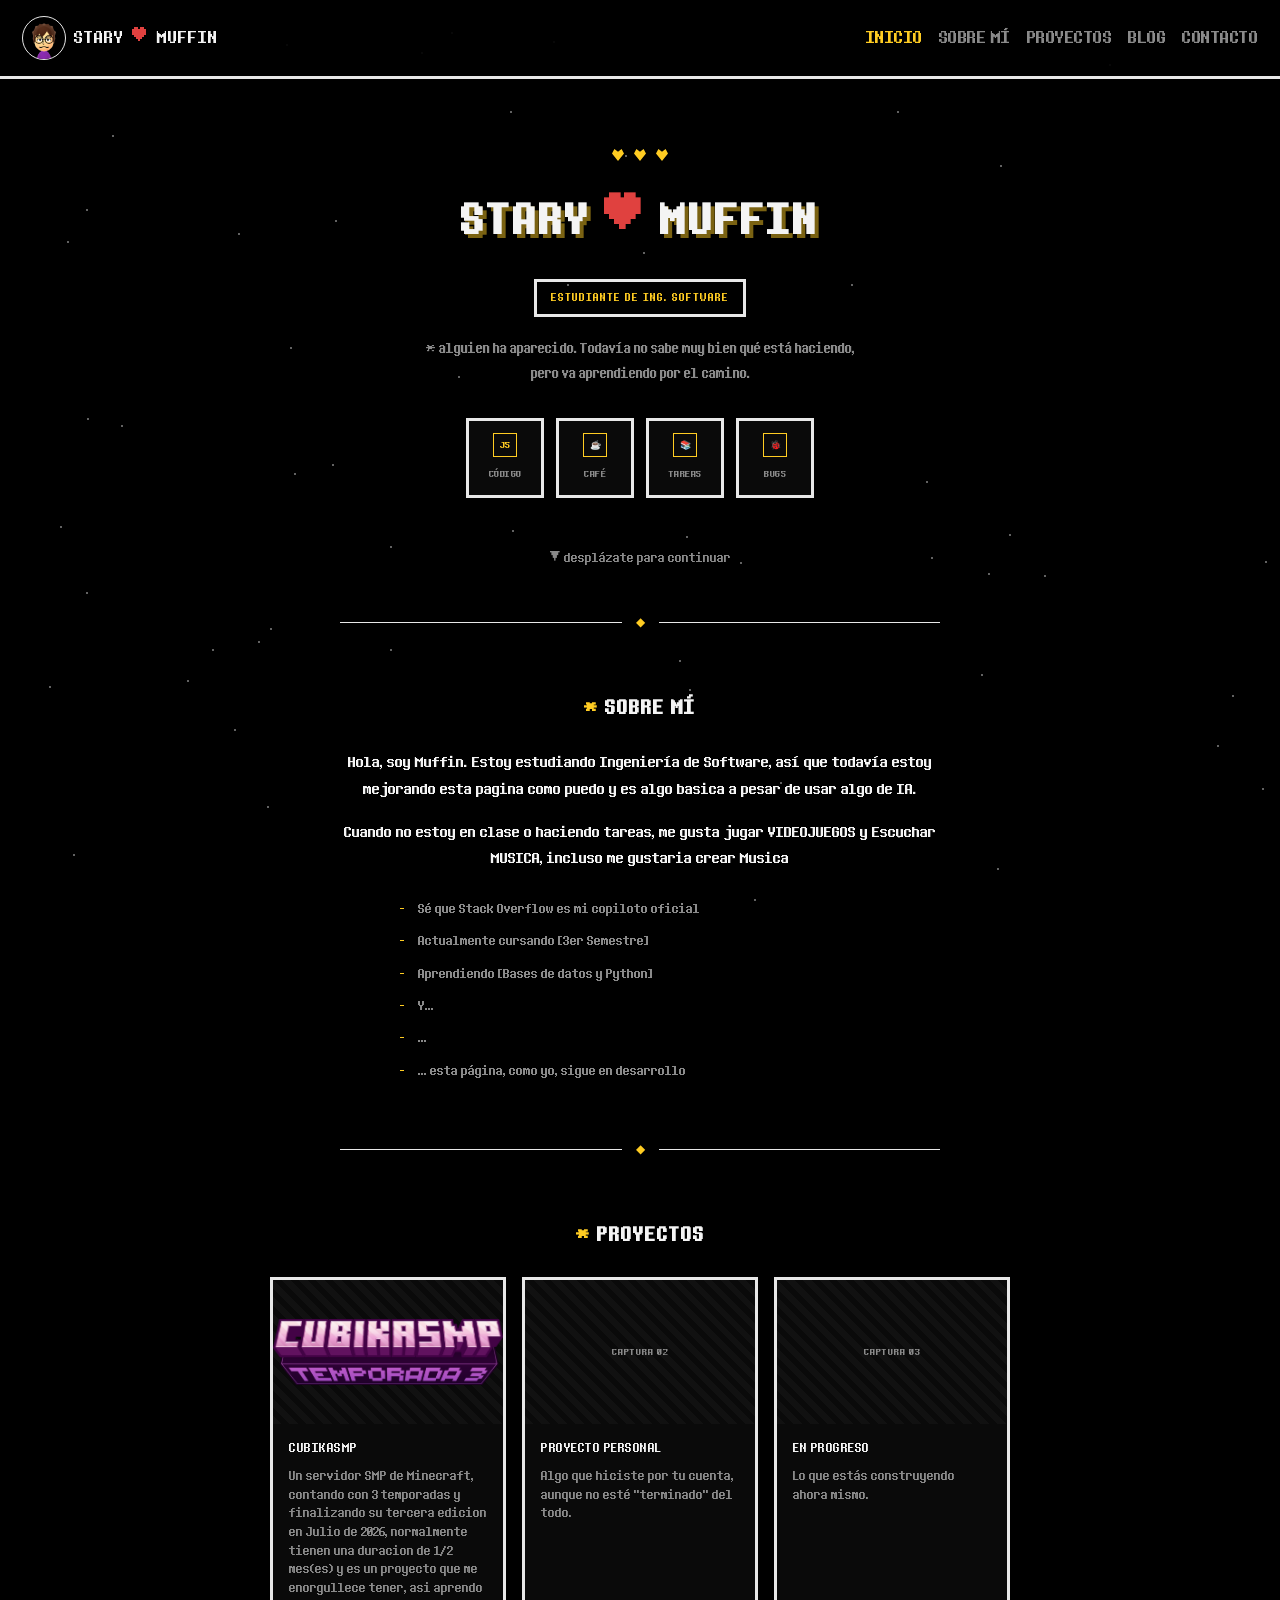
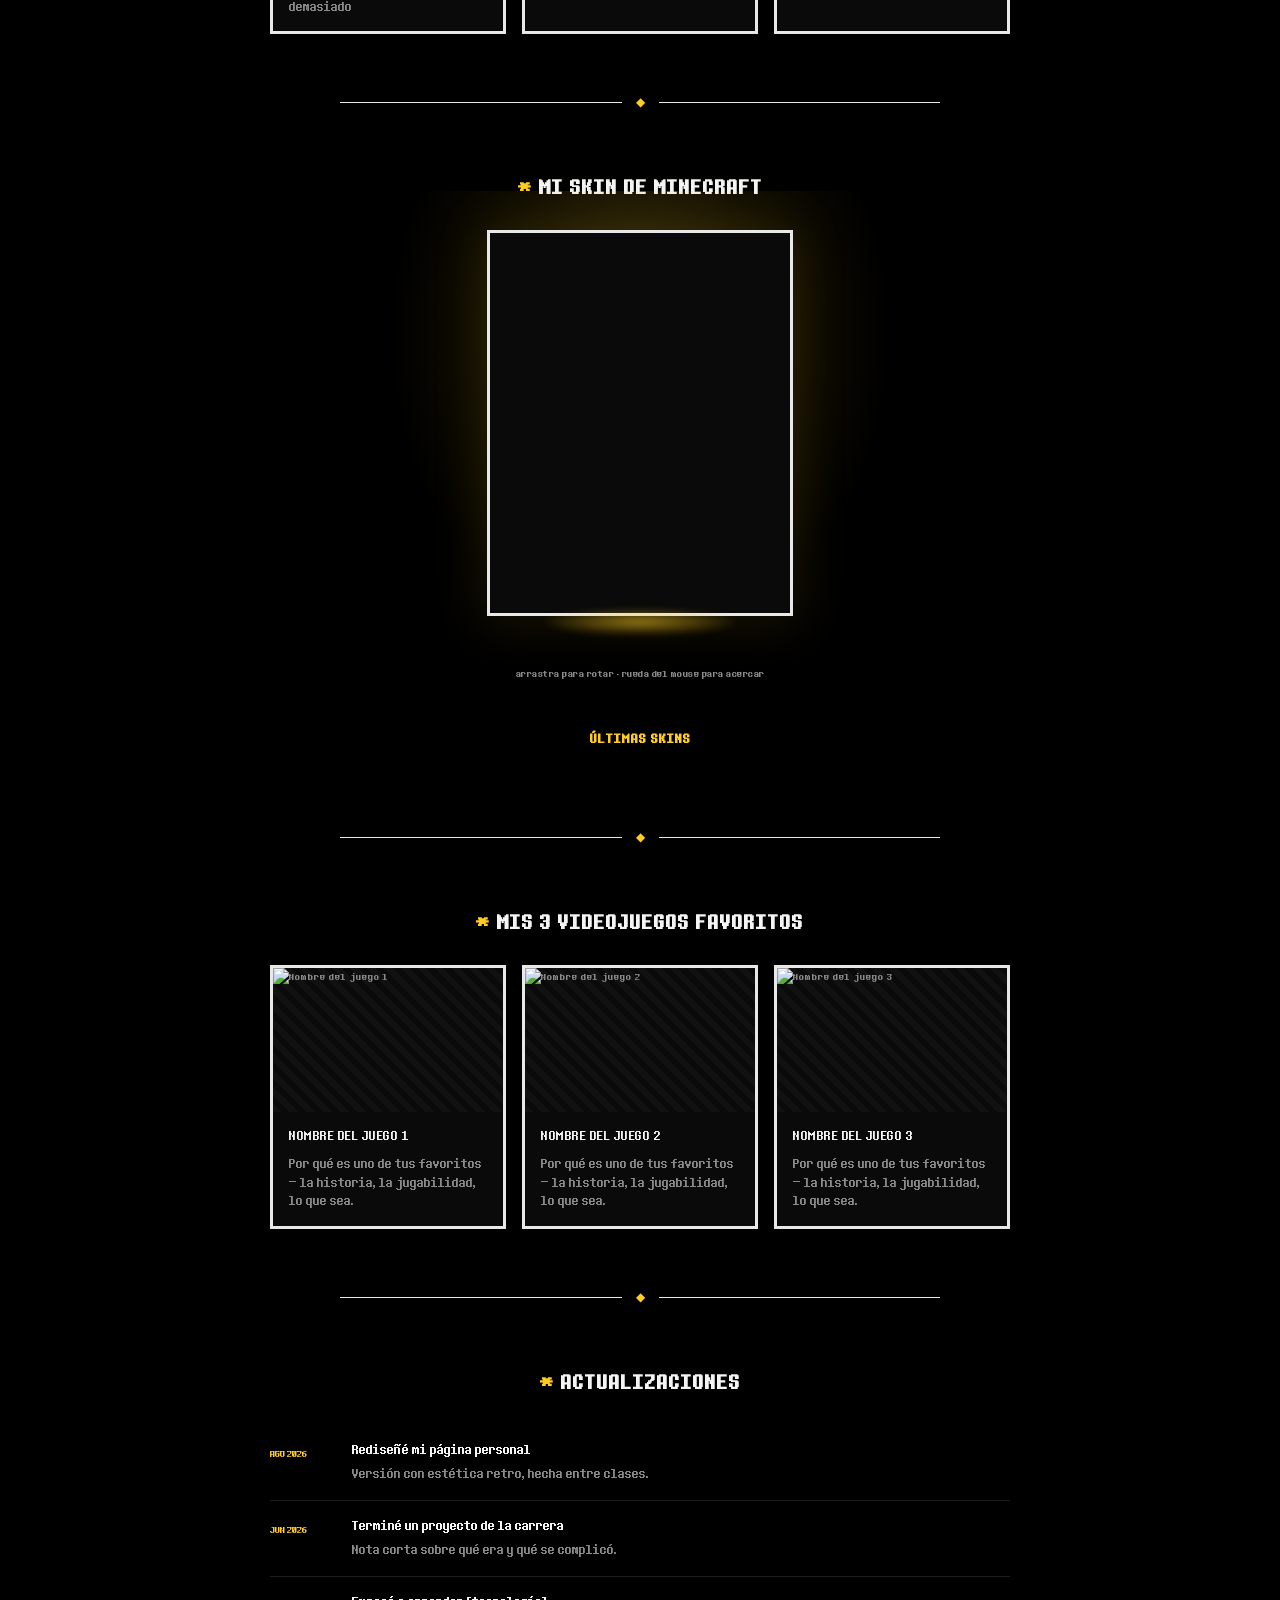
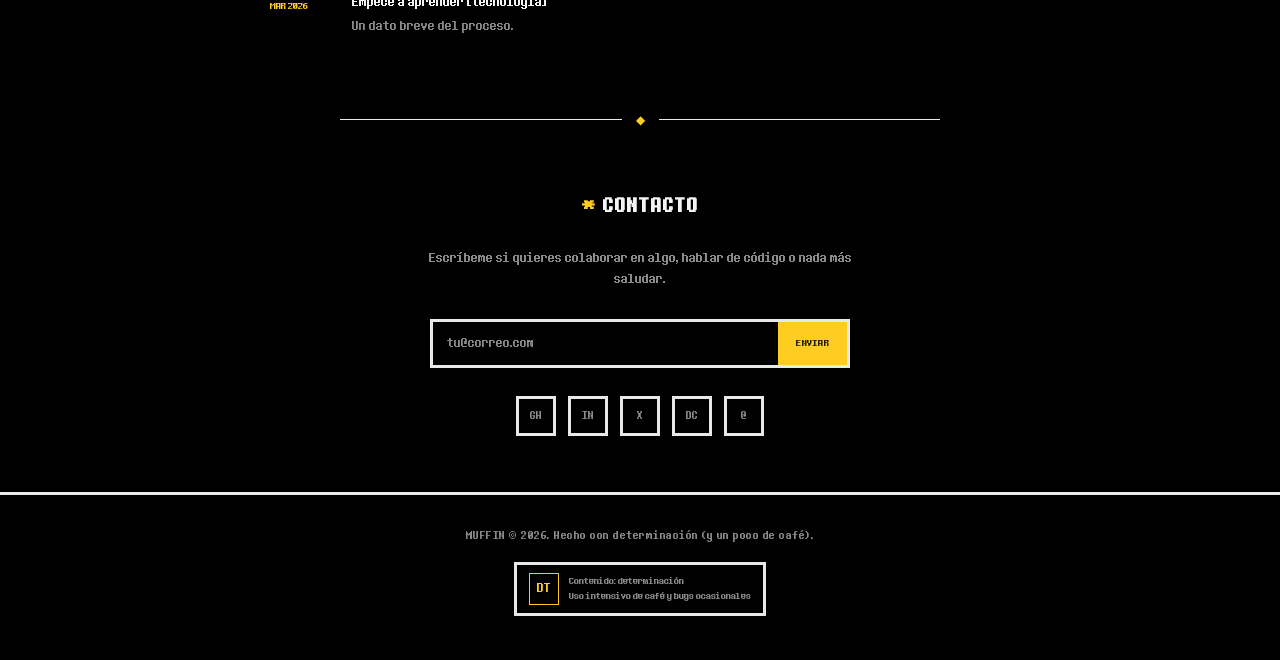
==== commit 2063575c: "Enhance hero section with animations and titles" ====
--- a/index.html
+++ b/index.html
@@ -23,19 +23,23 @@
 </nav>
 
 <section class="hero" id="inicio">
-  <div class="souls"><div class="soul"></div><div class="soul"></div><div class="soul"></div></div>
-  <h1> STARY <span class="heart">♥</span> MUFFIN </h1>
-  <div class="chapter-tag">ESTUDIANTE DE ING. SOFTWARE</div>
-  <p class="tagline">* alguien ha aparecido. Todavía no sabe muy bien qué está haciendo, pero va aprendiendo por el camino.</p>
-
-  <div class="badge-row">
+  <div class="souls pd-enter" style="animation-delay:.8s;"><div class="soul"></div><div class="soul"></div><div class="soul"></div></div>
+  <h1 class="title-reveal">
+    <span class="title-chunk" style="animation-delay:0s;">STA</span><span class="title-chunk" style="animation-delay:.1s;">RY</span>
+    <span class="heart title-chunk" style="animation-delay:.18s;">♥</span>
+    <span class="title-chunk" style="animation-delay:.26s;">MU</span><span class="title-chunk" style="animation-delay:.34s;">FFIN</span>
+  </h1>
+  <div class="chapter-tag pd-enter" style="animation-delay:.86s;">ESTUDIANTE DE ING. SOFTWARE</div>
+  <p class="tagline pd-enter" style="animation-delay:.92s;">* alguien ha aparecido. Todavía no sabe muy bien qué está haciendo, pero va aprendiendo por el camino.</p>
+
+  <div class="badge-row pd-enter" style="animation-delay:.98s;">
     <div class="badge"><div class="icon">JS</div><span class="label">CÓDIGO</span></div>
     <div class="badge"><div class="icon">☕</div><span class="label">CAFÉ</span></div>
     <div class="badge"><div class="icon">📚</div><span class="label">TAREAS</span></div>
     <div class="badge"><div class="icon">🐞</div><span class="label">BUGS</span></div>
   </div>
 
-  <div class="scroll-hint">▼ desplázate para continuar</div>
+  <div class="scroll-hint pd-enter" style="animation-delay:1.04s;">▼ desplázate para continuar</div>
 </section>
 
 <div class="divider"><span class="mark">◆</span></div>
@@ -190,6 +194,21 @@
   });
 },{rootMargin:'-40% 0px -50% 0px'});
 sections.forEach(s=>obs.observe(s));
+
+const revealSections = document.querySelectorAll('section:not(.hero)');
+const revealObs = new IntersectionObserver((entries)=>{
+  entries.forEach(entry=>{
+    if(entry.isIntersecting){
+      const children = Array.from(entry.target.children);
+      children.forEach((el, i)=>{
+        el.classList.add('pd-enter');
+        el.style.animationDelay = (i * 0.05) + 's';
+      });
+      revealObs.unobserve(entry.target);
+    }
+  });
+},{threshold:0.15});
+revealSections.forEach(s=>revealObs.observe(s));
 </script>
 
 <script type="module">
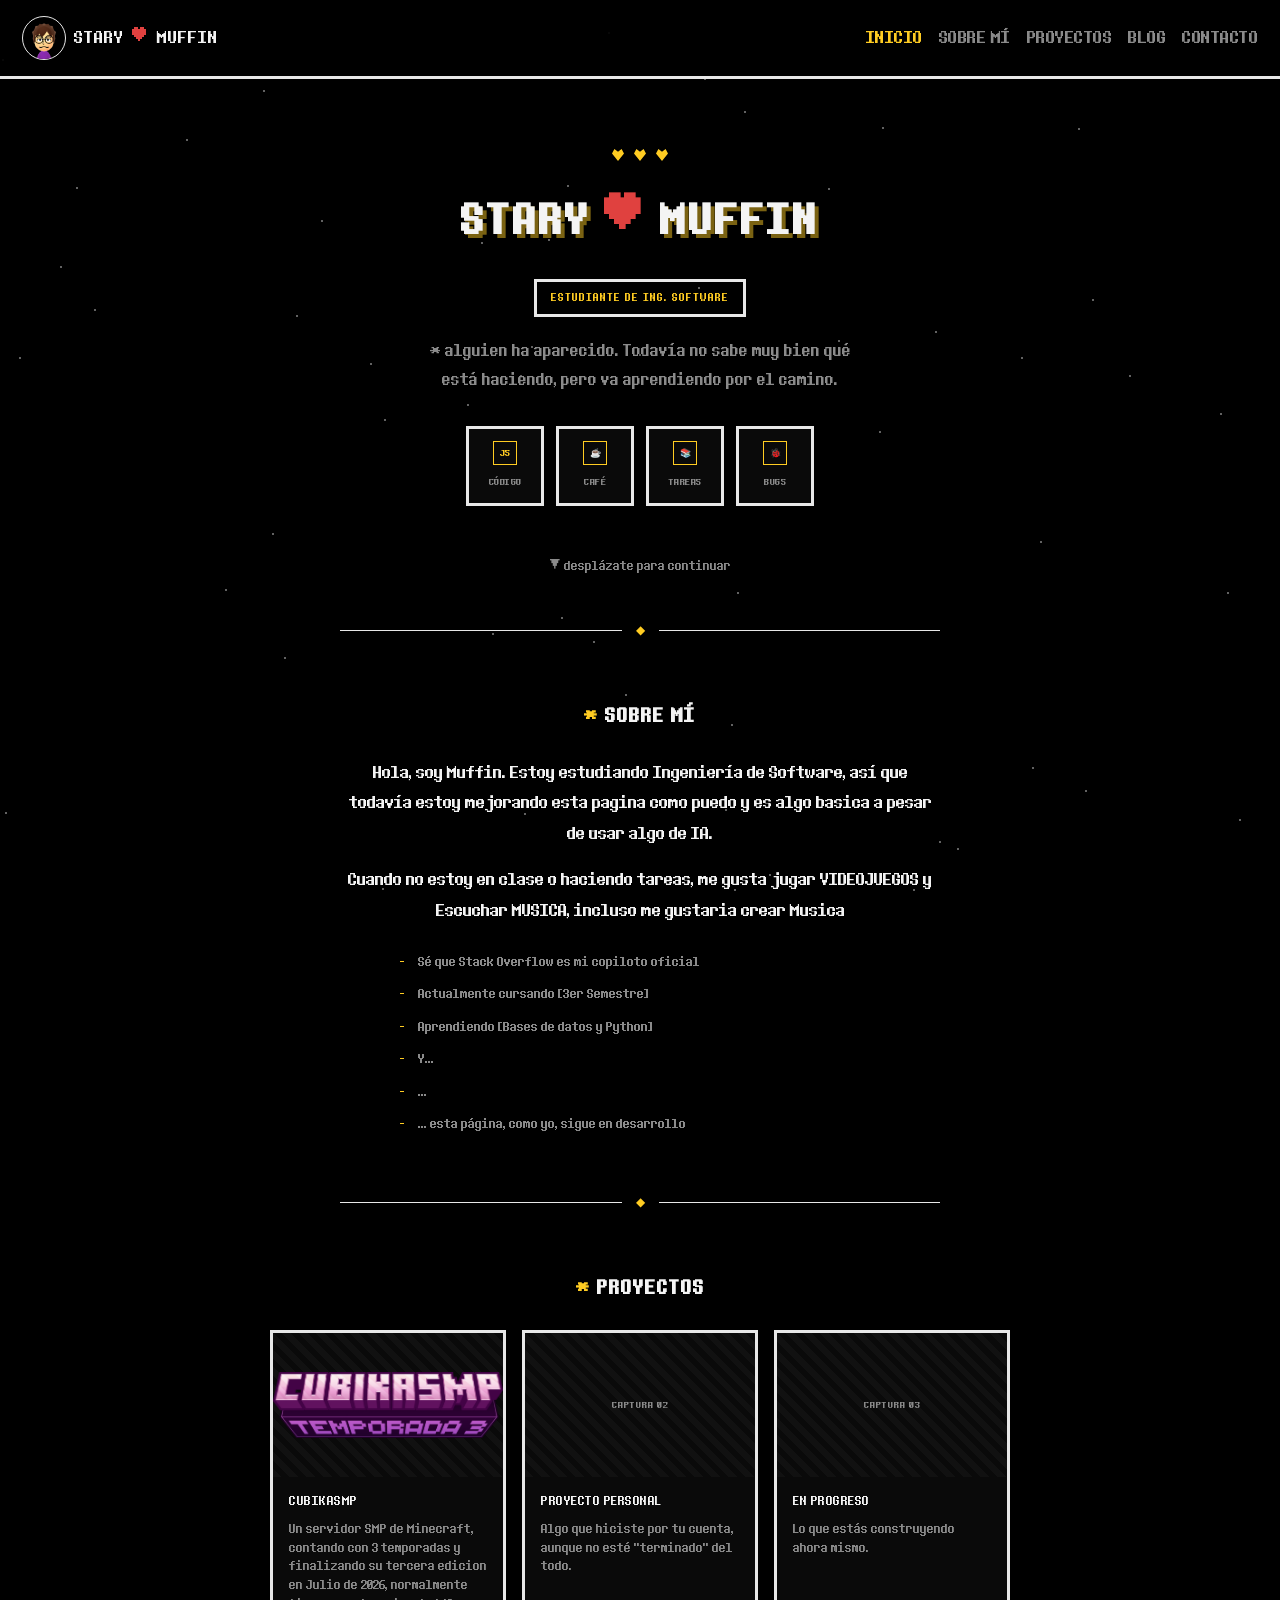
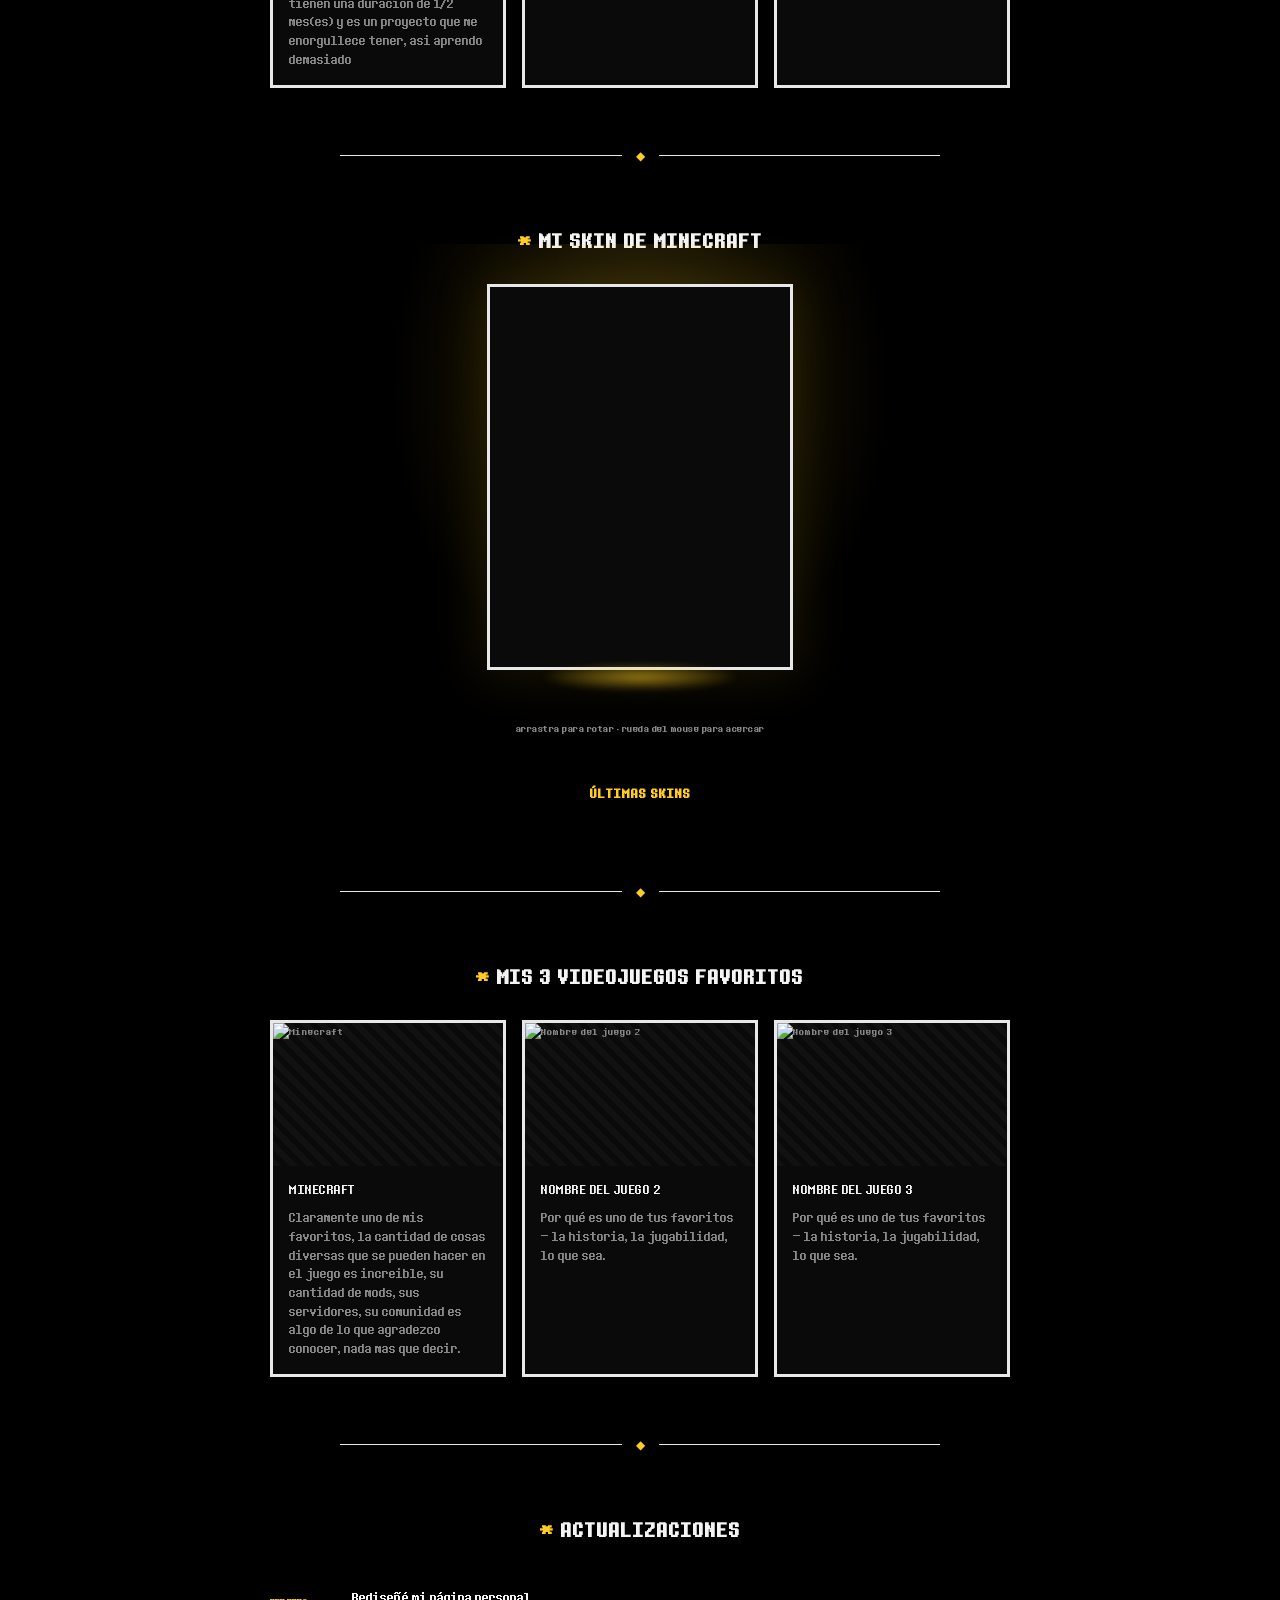
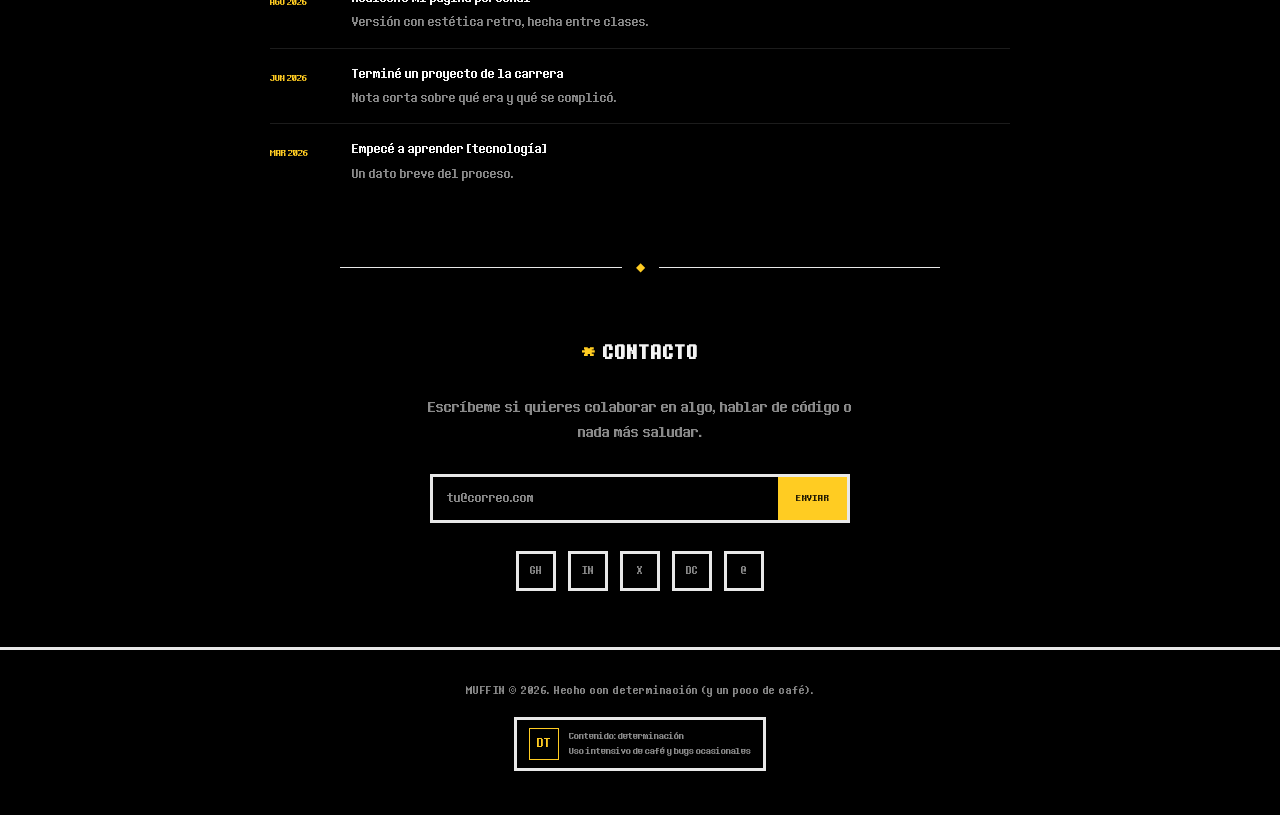
==== commit b13f7115: "Replace first game with Minecraft details Updated the first game entry to reflect Minecraft details." ====
--- a/index.html
+++ b/index.html
@@ -110,10 +110,10 @@
   <h2><span class="mark">*</span> MIS 3 VIDEOJUEGOS FAVORITOS</h2>
   <div class="gallery">
     <a class="card" href="#">
-      <div class="card-thumb"><img src="images/juego1.png" alt="Nombre del juego 1"></div>
-      <div class="card-body">
-        <div class="p-title">NOMBRE DEL JUEGO 1</div>
-        <div class="p-desc">Por qué es uno de tus favoritos — la historia, la jugabilidad, lo que sea.</div>
+      <div class="card-thumb"><img src="images/minecraft.png" alt="Minecraft"></div>
+      <div class="card-body">
+        <div class="p-title">MINECRAFT</div>
+        <div class="p-desc">Claramente uno de mis favoritos, la cantidad de cosas diversas que se pueden hacer en el juego es increible, su cantidad de mods, sus servidores, su comunidad es algo de lo que agradezco conocer, nada mas que decir.</div>
       </div>
     </a>
     <a class="card" href="#">
--- a/style.css
+++ b/style.css
@@ -102,6 +102,17 @@
 
 .hero h1{font-family:var(--pixel);font-size:clamp(20px,6vw,40px);letter-spacing:3px;color:var(--white);text-shadow:4px 4px 0 var(--gold-dim);}
 .hero h1 .heart{color:#e0413f;text-shadow:none;}
+
+@keyframes titlePop{
+  0%{opacity:0;transform:scale(.4) translateY(10px);}
+  60%{opacity:1;transform:scale(1.08) translateY(0);}
+  100%{opacity:1;transform:scale(1) translateY(0);}
+}
+.title-chunk{
+  display:inline-block;
+  opacity:0;
+  animation:titlePop .4s cubic-bezier(.34,1.56,.64,1) forwards;
+}
 
 .chapter-tag{display:inline-block;margin-top:18px;padding:6px 14px;border:3px solid var(--border);font-size:10px;letter-spacing:1px;color:var(--gold);}
 
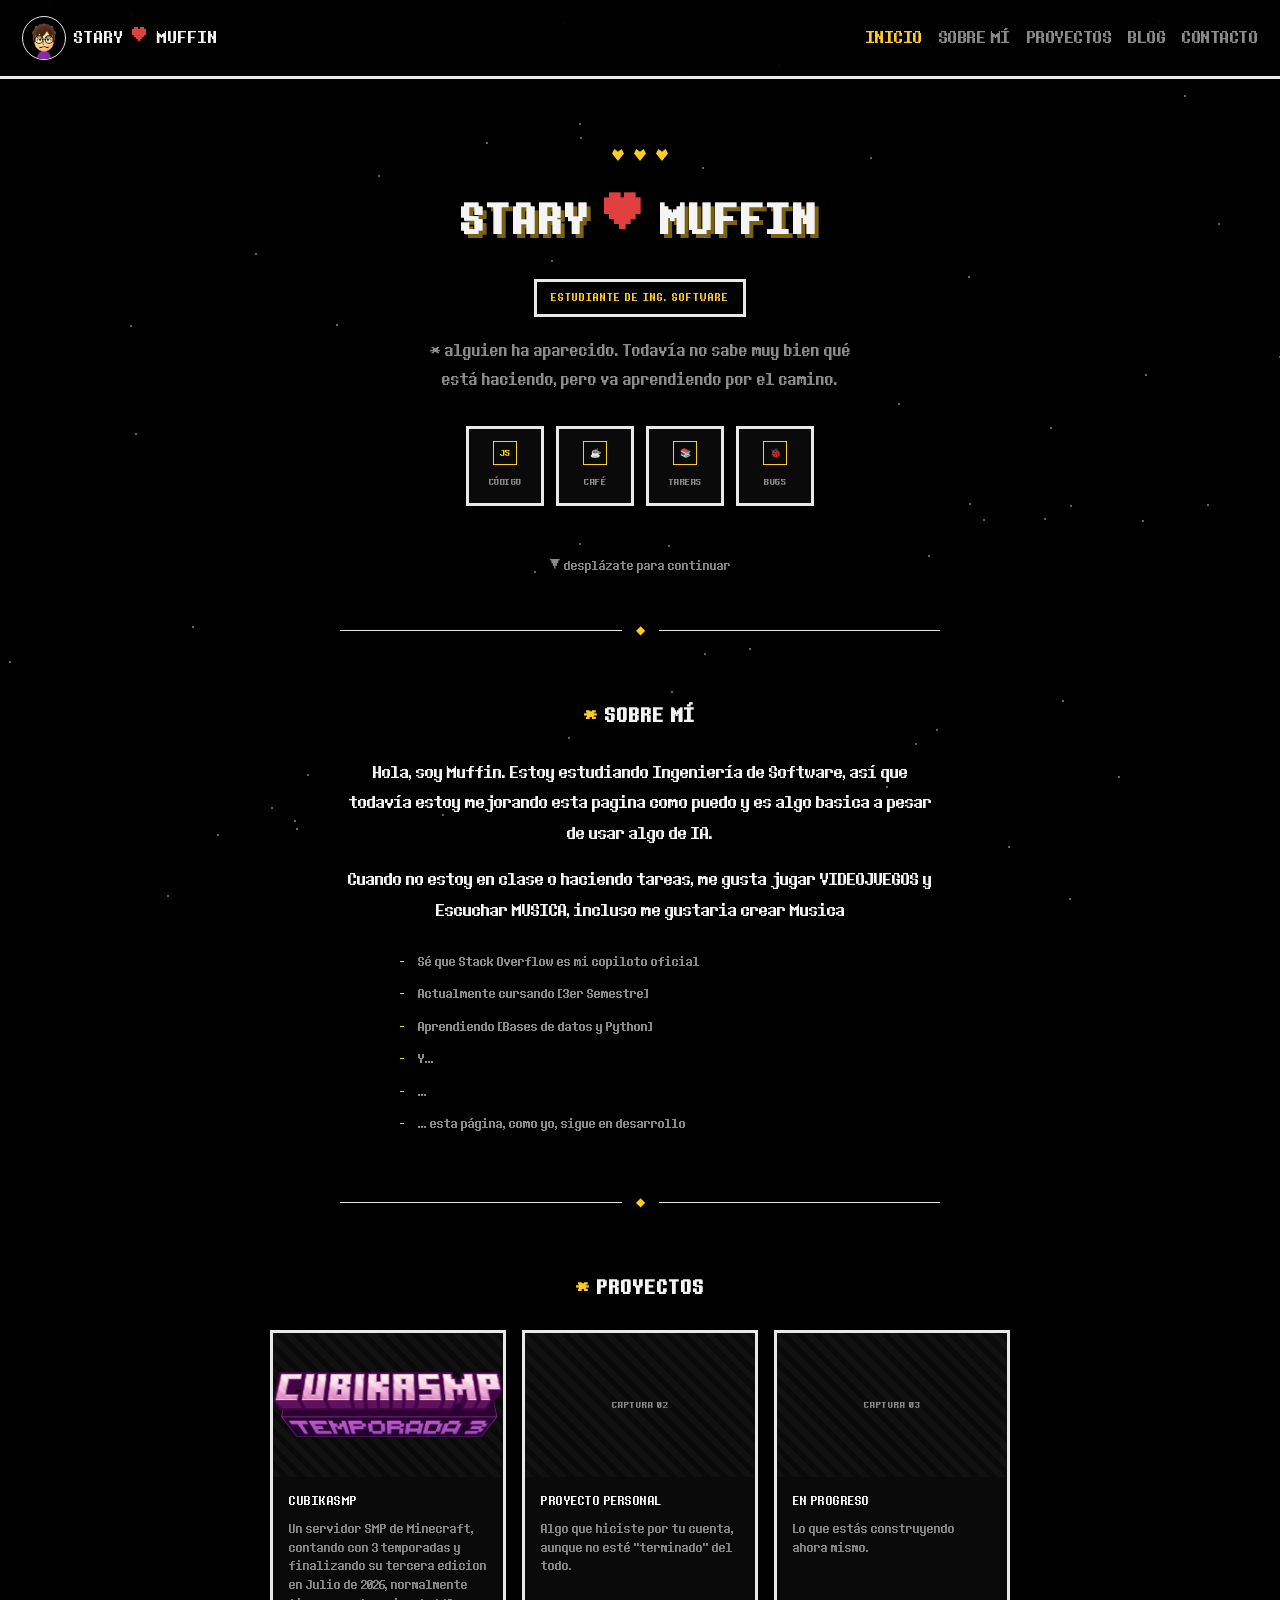
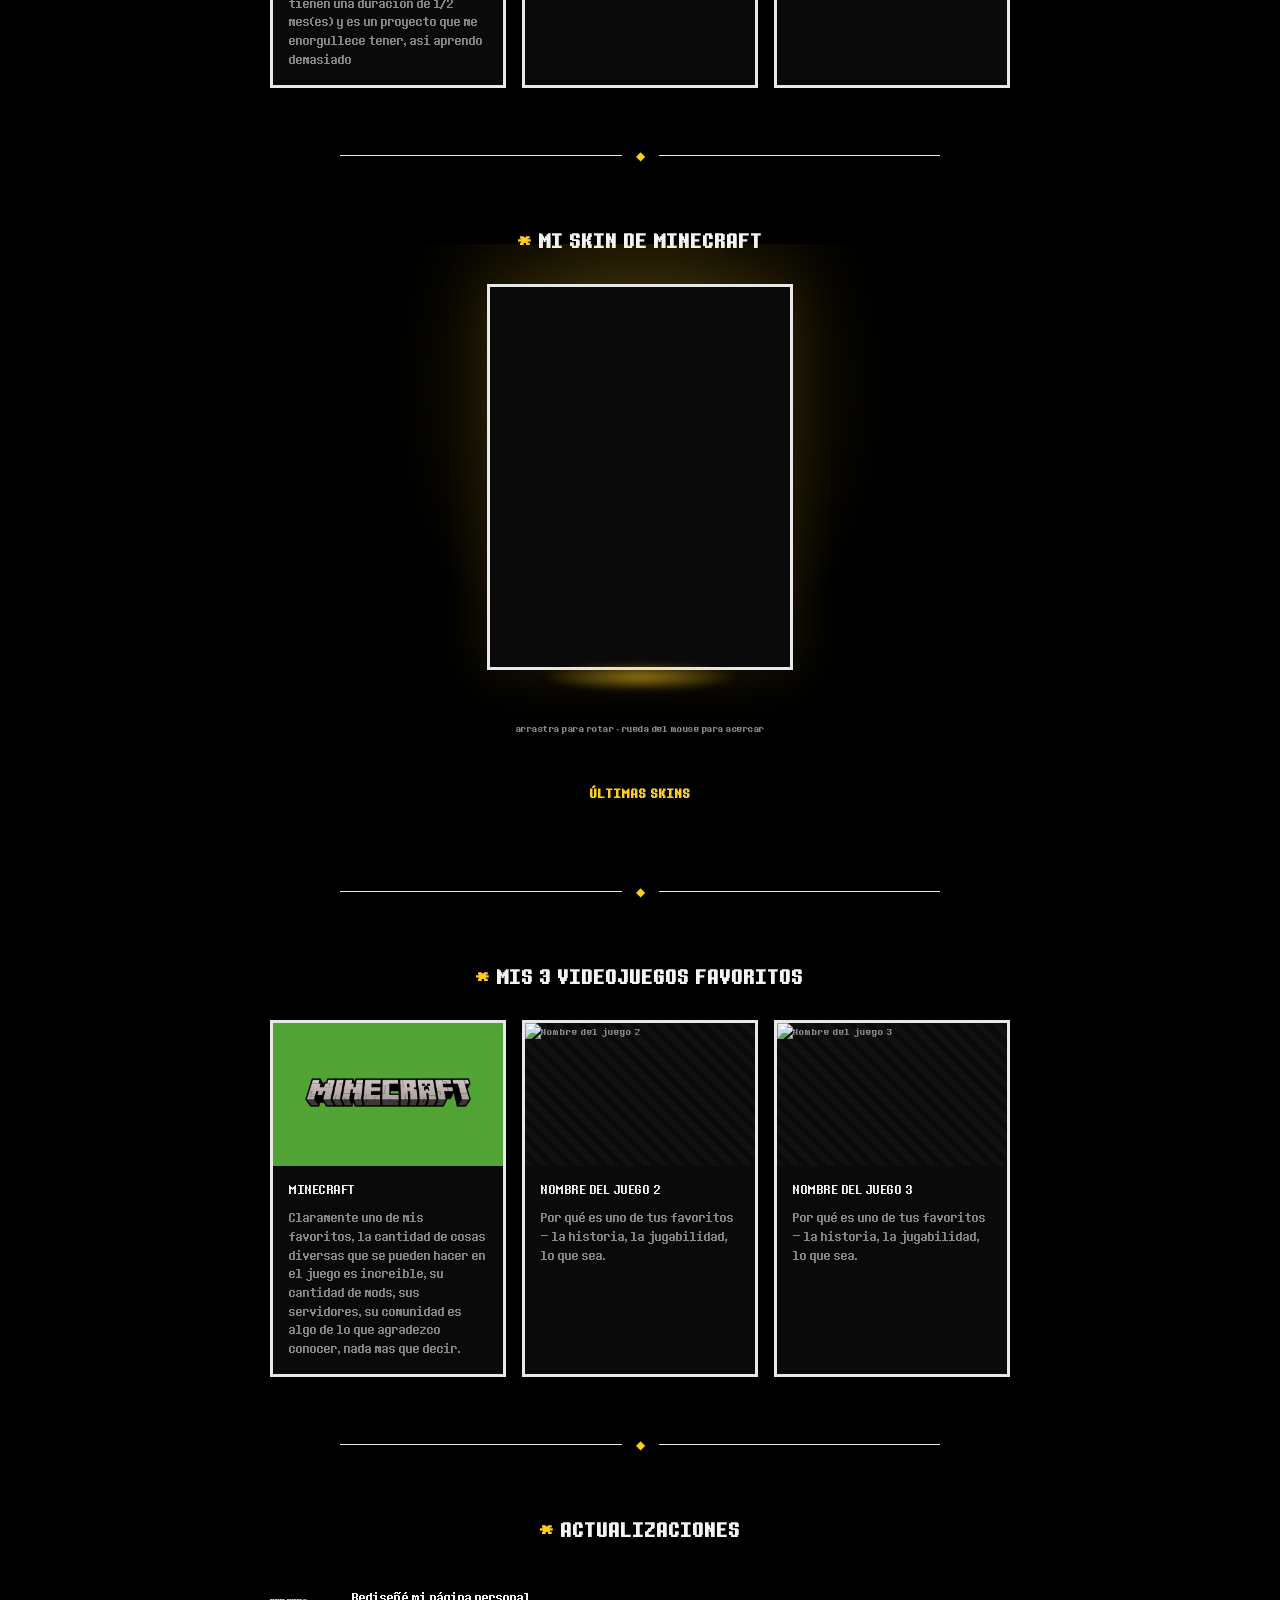
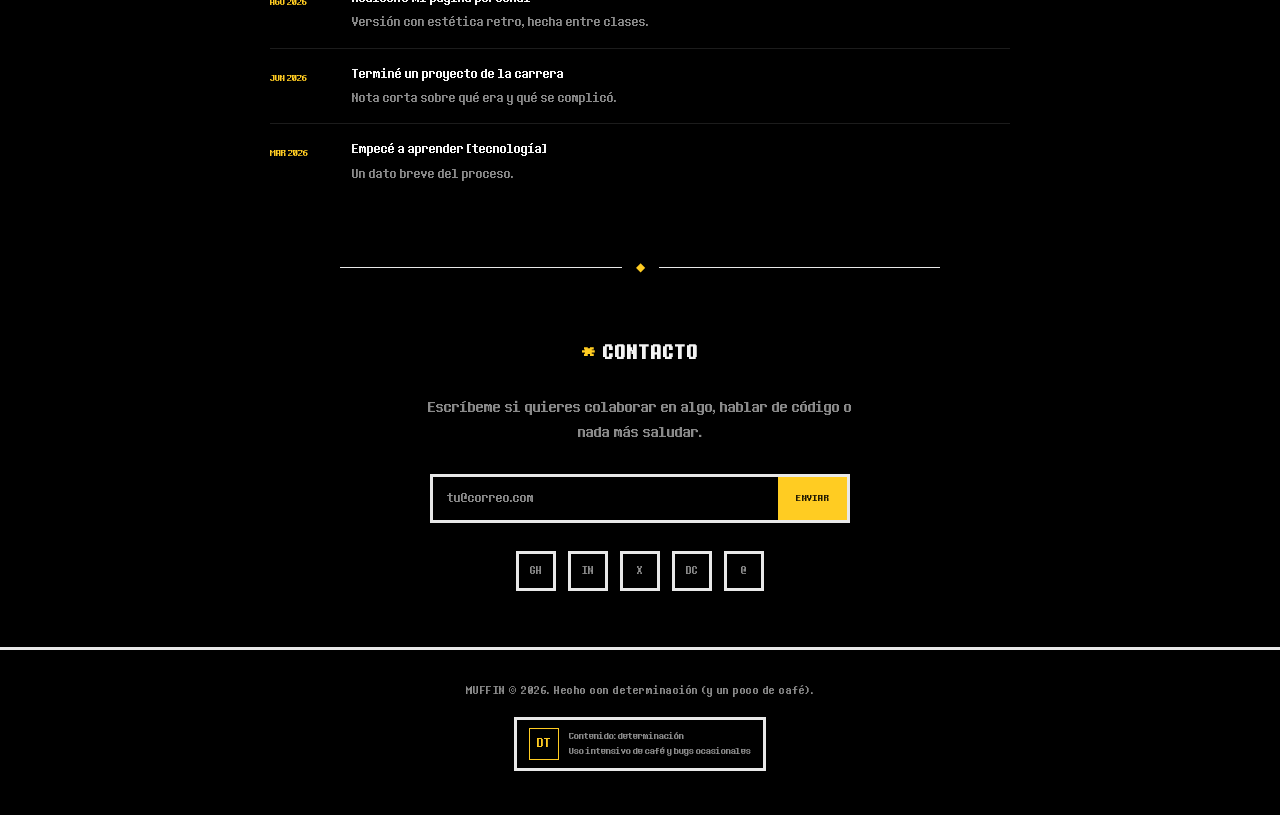
==== commit ac2446be: "Update Minecraft image filename from .png to .jpg" ====
--- a/index.html
+++ b/index.html
@@ -110,7 +110,7 @@
   <h2><span class="mark">*</span> MIS 3 VIDEOJUEGOS FAVORITOS</h2>
   <div class="gallery">
     <a class="card" href="#">
-      <div class="card-thumb"><img src="images/minecraft.png" alt="Minecraft"></div>
+      <div class="card-thumb"><img src="images/minecraft.jpg" alt="Minecraft"></div>
       <div class="card-body">
         <div class="p-title">MINECRAFT</div>
         <div class="p-desc">Claramente uno de mis favoritos, la cantidad de cosas diversas que se pueden hacer en el juego es increible, su cantidad de mods, sus servidores, su comunidad es algo de lo que agradezco conocer, nada mas que decir.</div>
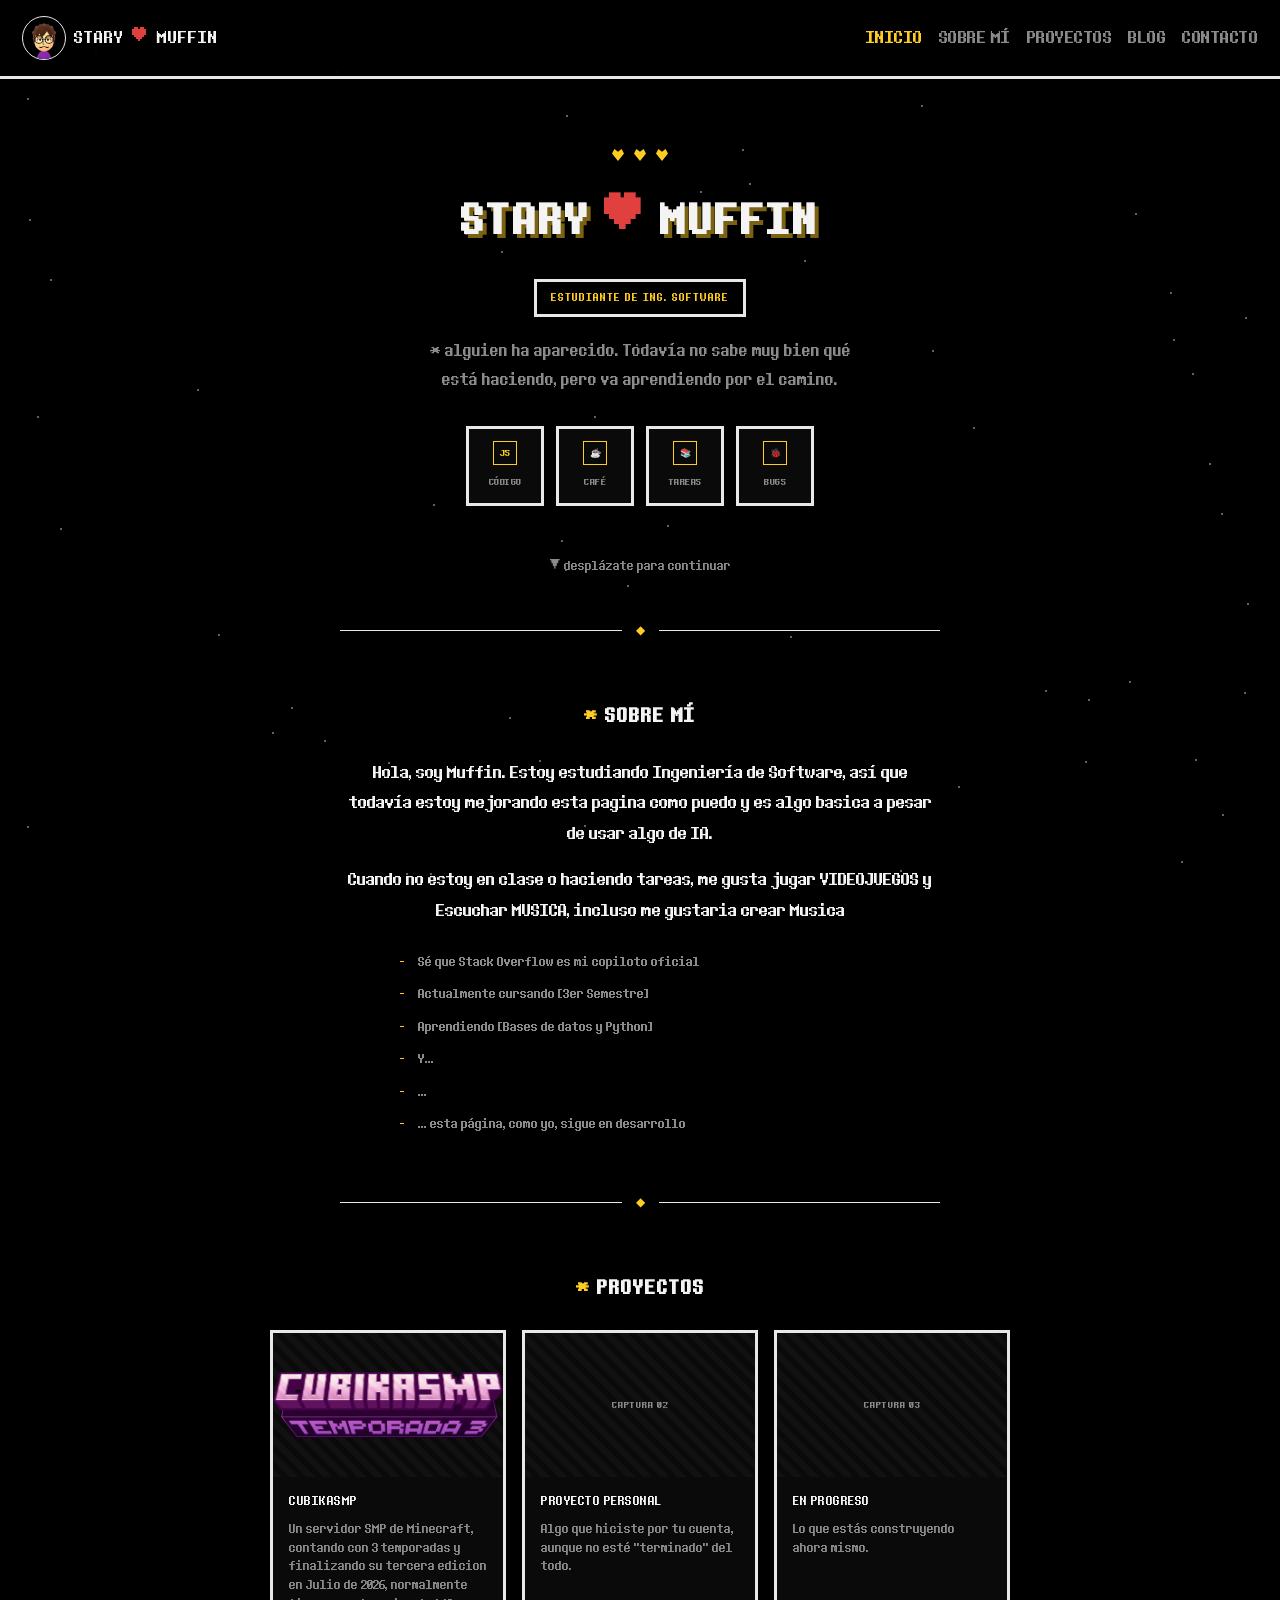
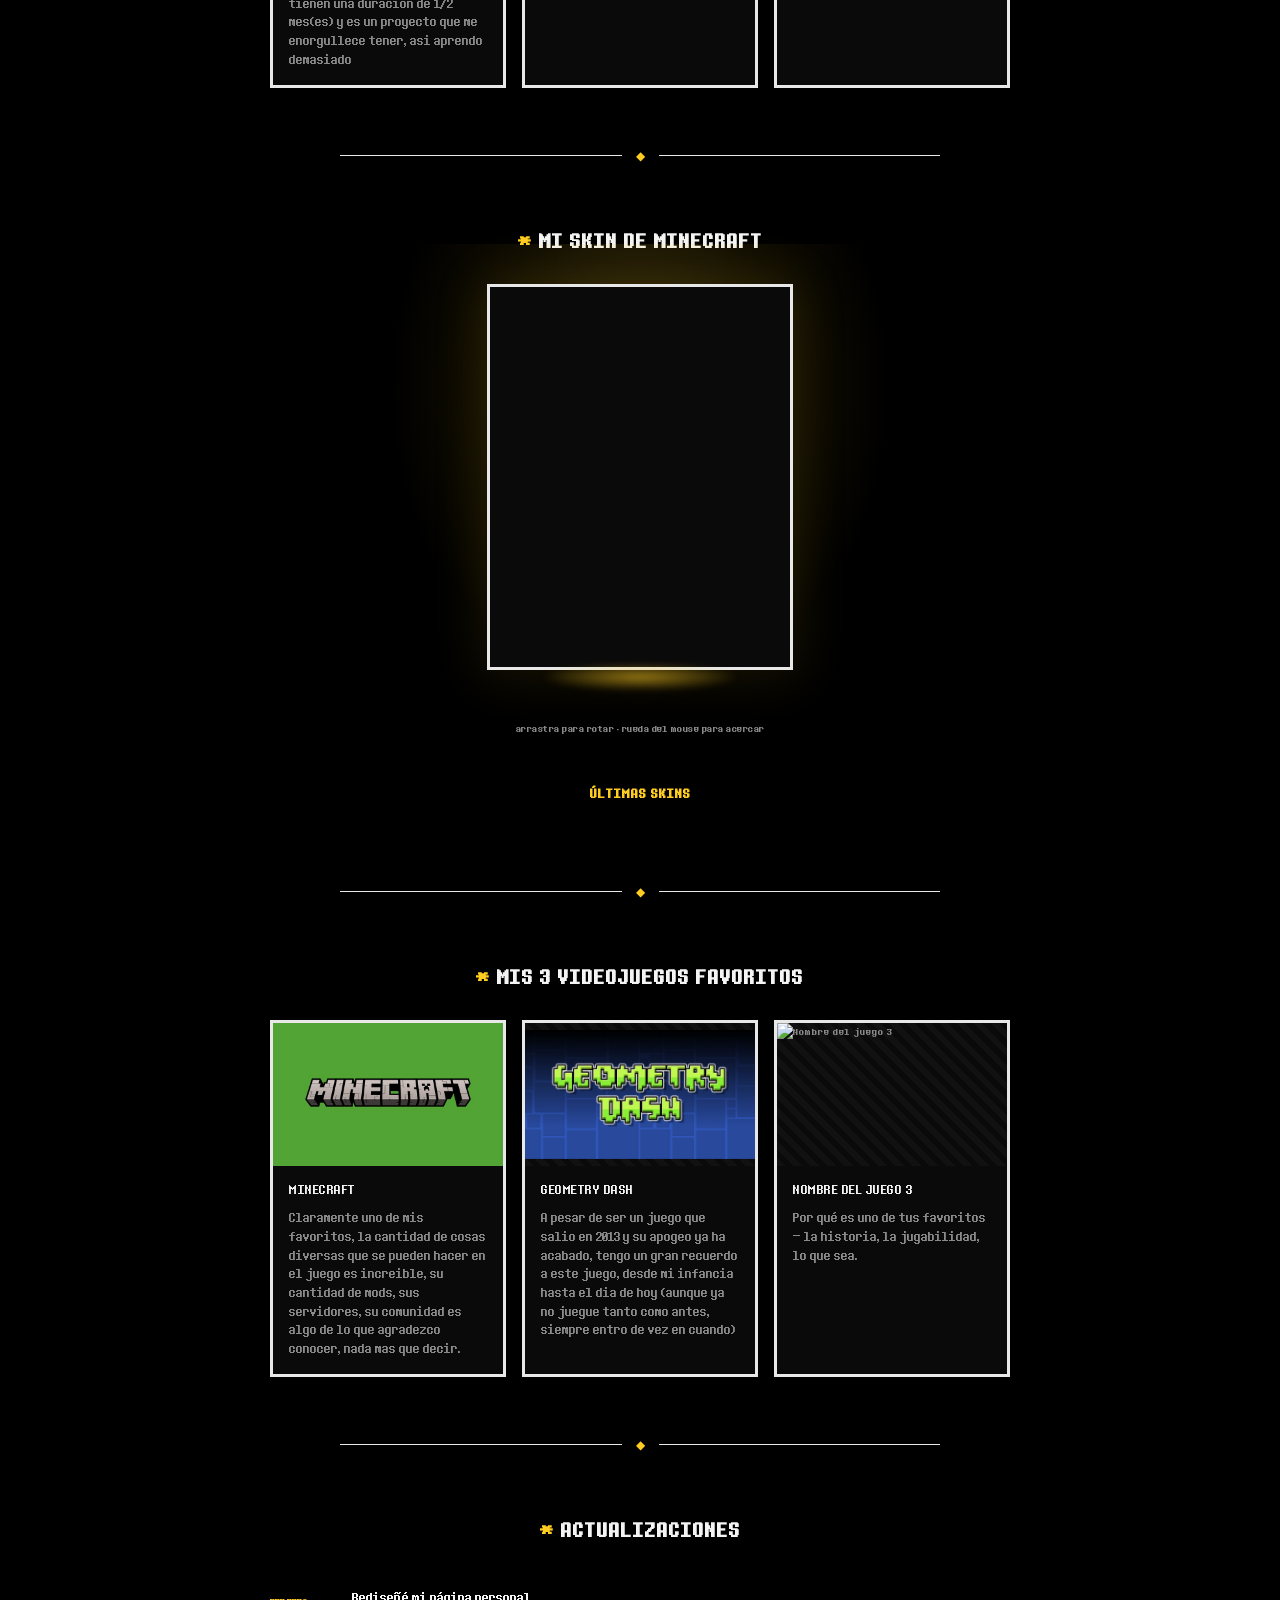
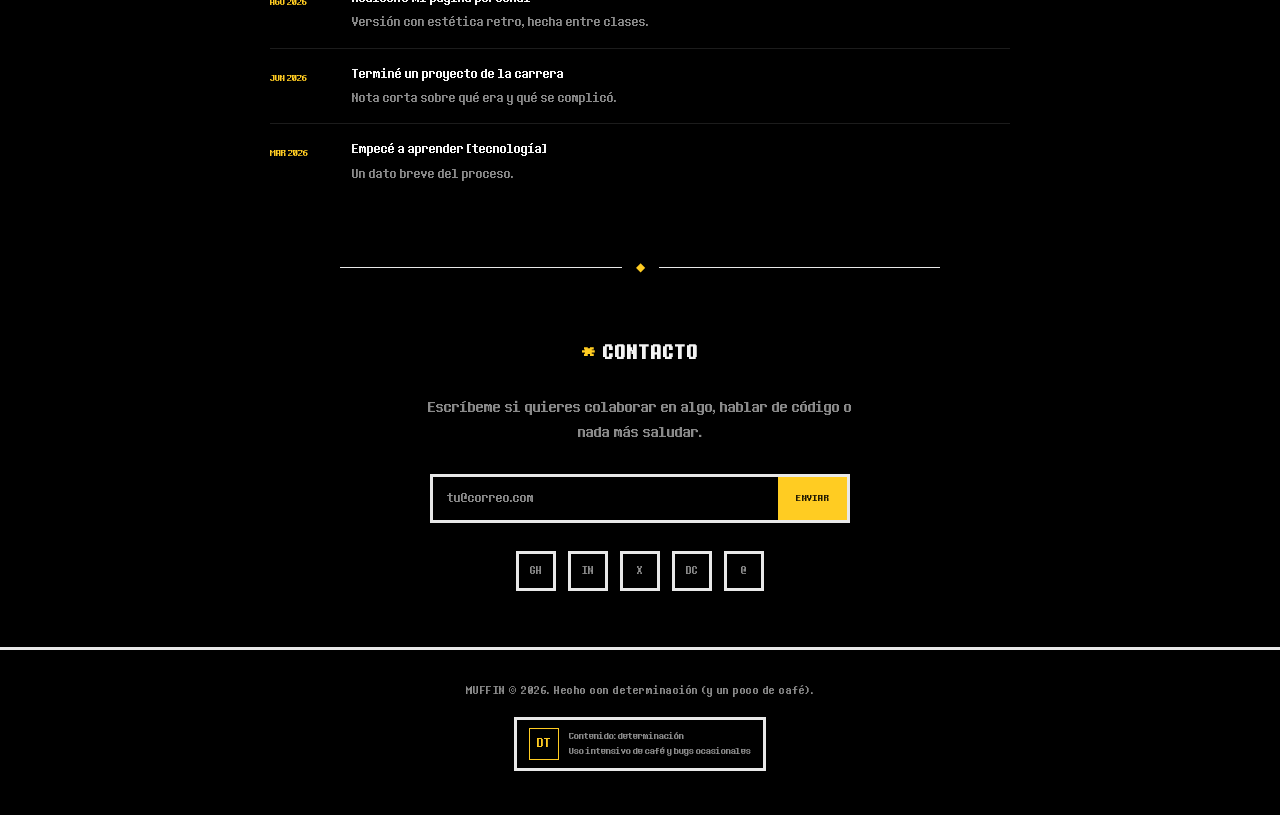
==== commit 4b579d6e: "Update game details and images in index.html" ====
--- a/index.html
+++ b/index.html
@@ -117,10 +117,10 @@
       </div>
     </a>
     <a class="card" href="#">
-      <div class="card-thumb"><img src="images/juego2.png" alt="Nombre del juego 2"></div>
-      <div class="card-body">
-        <div class="p-title">NOMBRE DEL JUEGO 2</div>
-        <div class="p-desc">Por qué es uno de tus favoritos — la historia, la jugabilidad, lo que sea.</div>
+      <div class="card-thumb"><img src="images/geometrydash.png" alt="Nombre del juego 2"></div>
+      <div class="card-body">
+        <div class="p-title">GEOMETRY DASH</div>
+        <div class="p-desc">A pesar de ser un juego que salio en 2013 y su apogeo ya ha acabado, tengo un gran recuerdo a este juego, desde mi infancia hasta el dia de hoy (aunque ya no juegue tanto como antes, siempre entro de vez en cuando)</div>
       </div>
     </a>
     <a class="card" href="#">
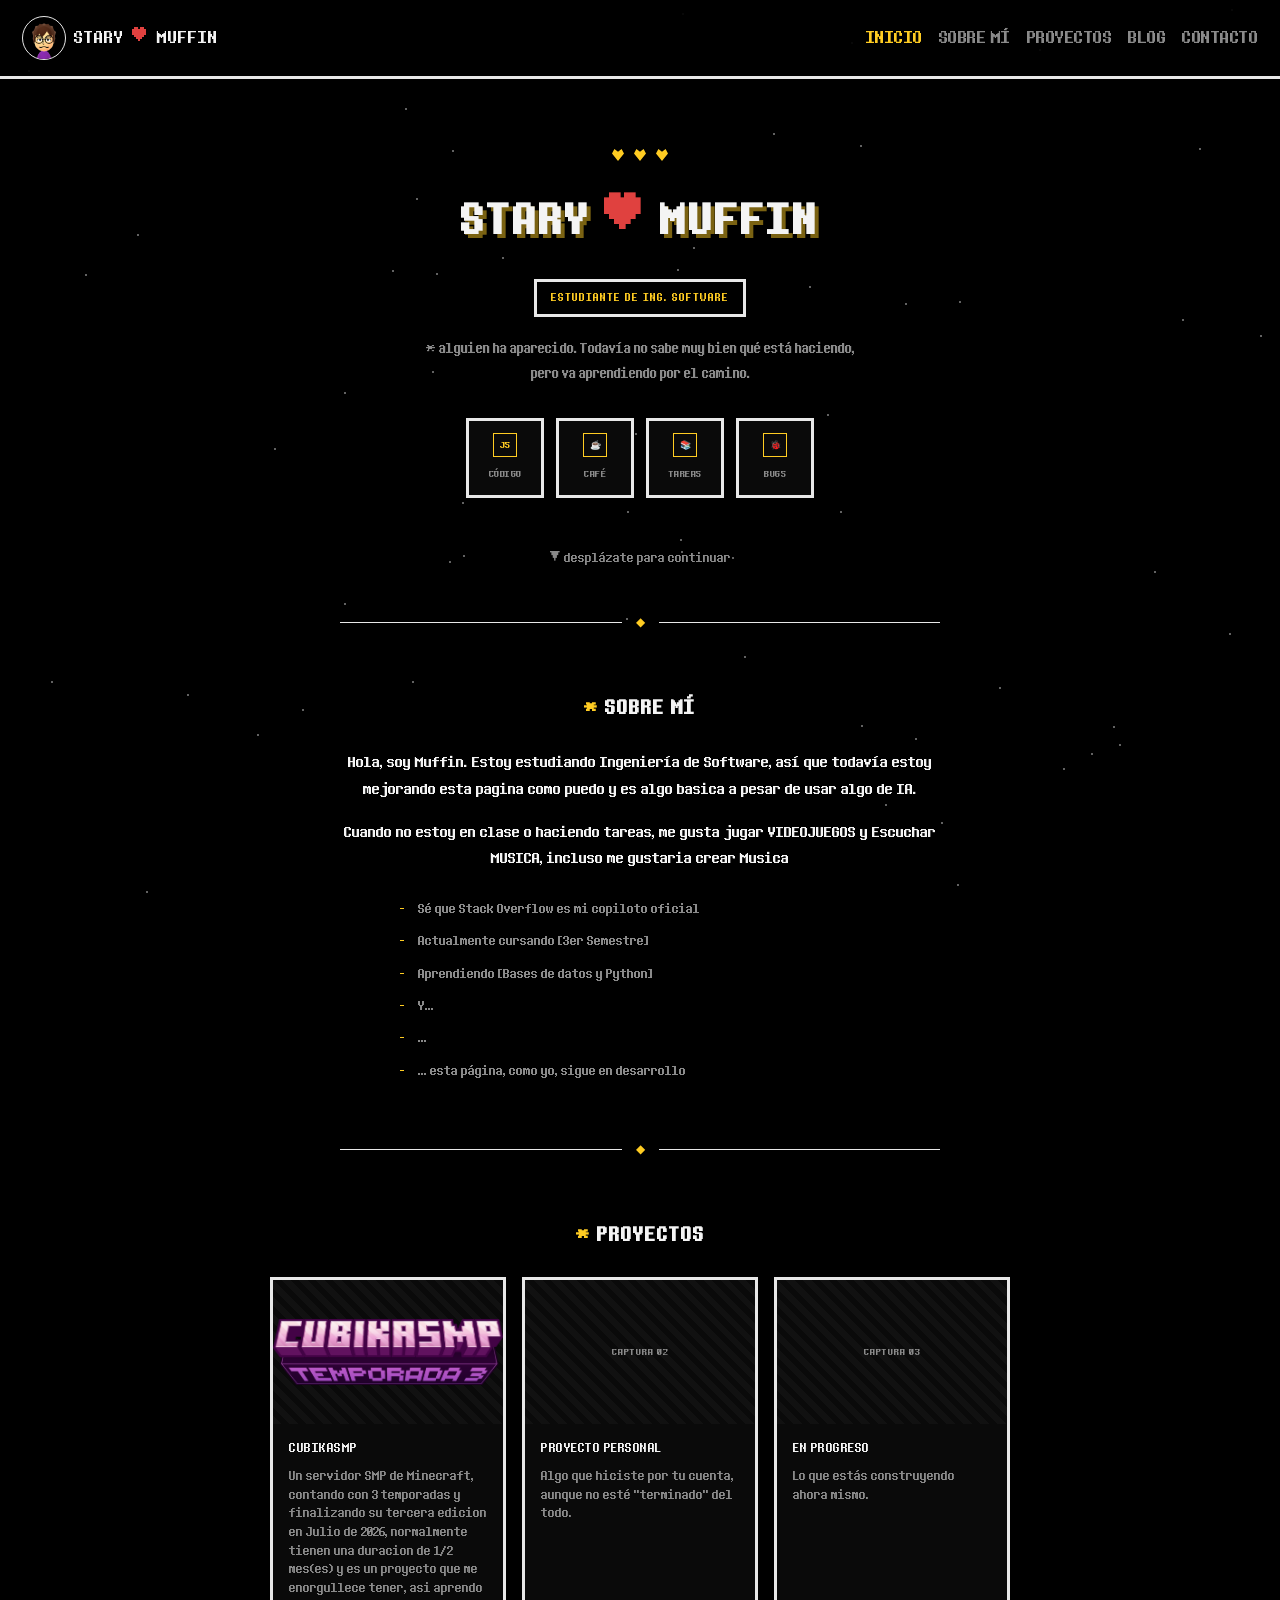
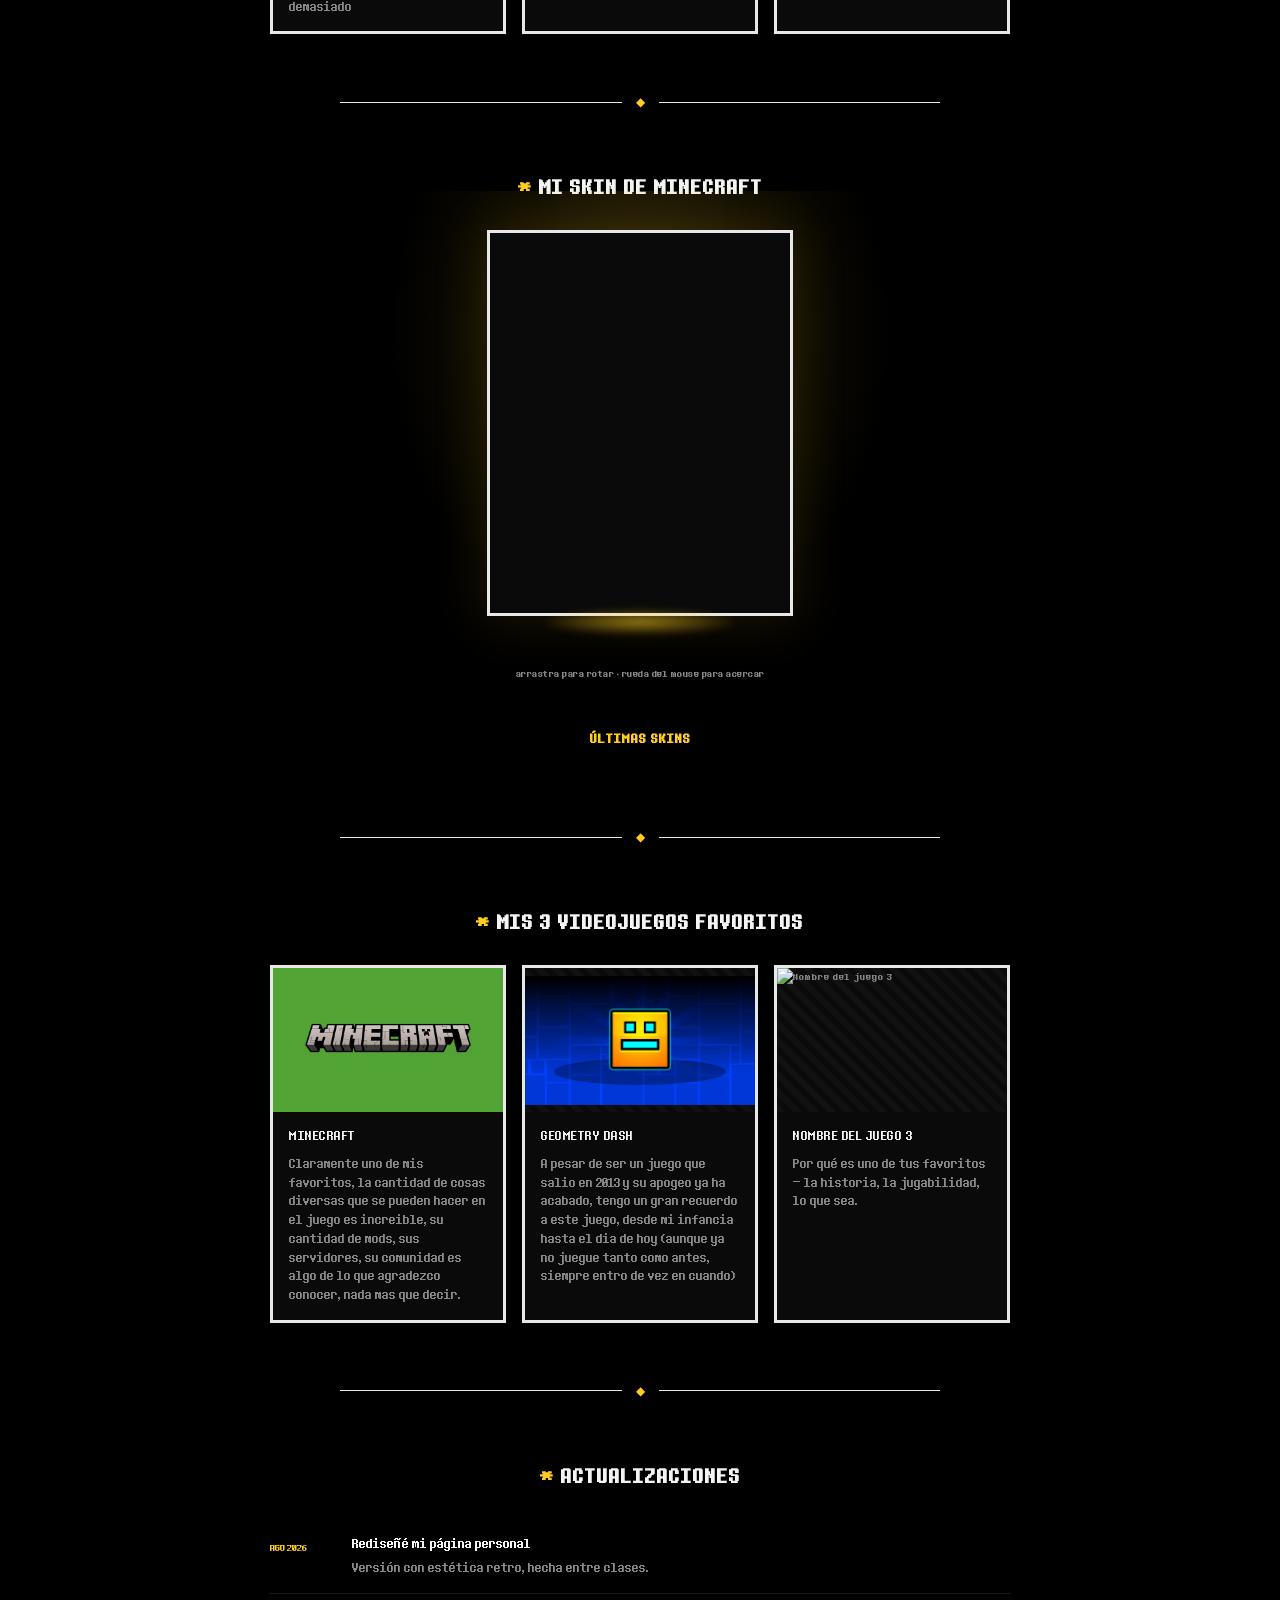
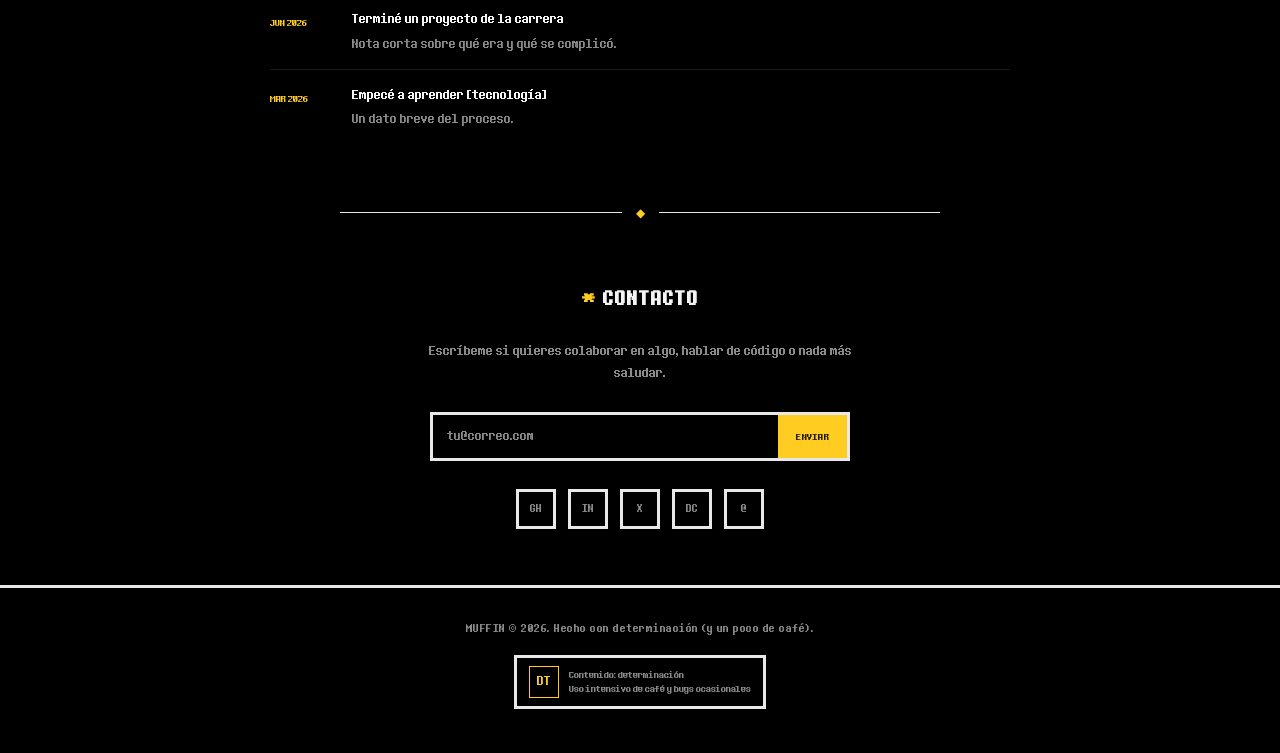
==== commit 0e9cda19: "Update image source for Geometry Dash card" ====
--- a/index.html
+++ b/index.html
@@ -117,7 +117,7 @@
       </div>
     </a>
     <a class="card" href="#">
-      <div class="card-thumb"><img src="images/geometrydash.png" alt="Nombre del juego 2"></div>
+      <div class="card-thumb"><img src="images/geometrydash.jpg" alt="Nombre del juego 2"></div>
       <div class="card-body">
         <div class="p-title">GEOMETRY DASH</div>
         <div class="p-desc">A pesar de ser un juego que salio en 2013 y su apogeo ya ha acabado, tengo un gran recuerdo a este juego, desde mi infancia hasta el dia de hoy (aunque ya no juegue tanto como antes, siempre entro de vez en cuando)</div>
